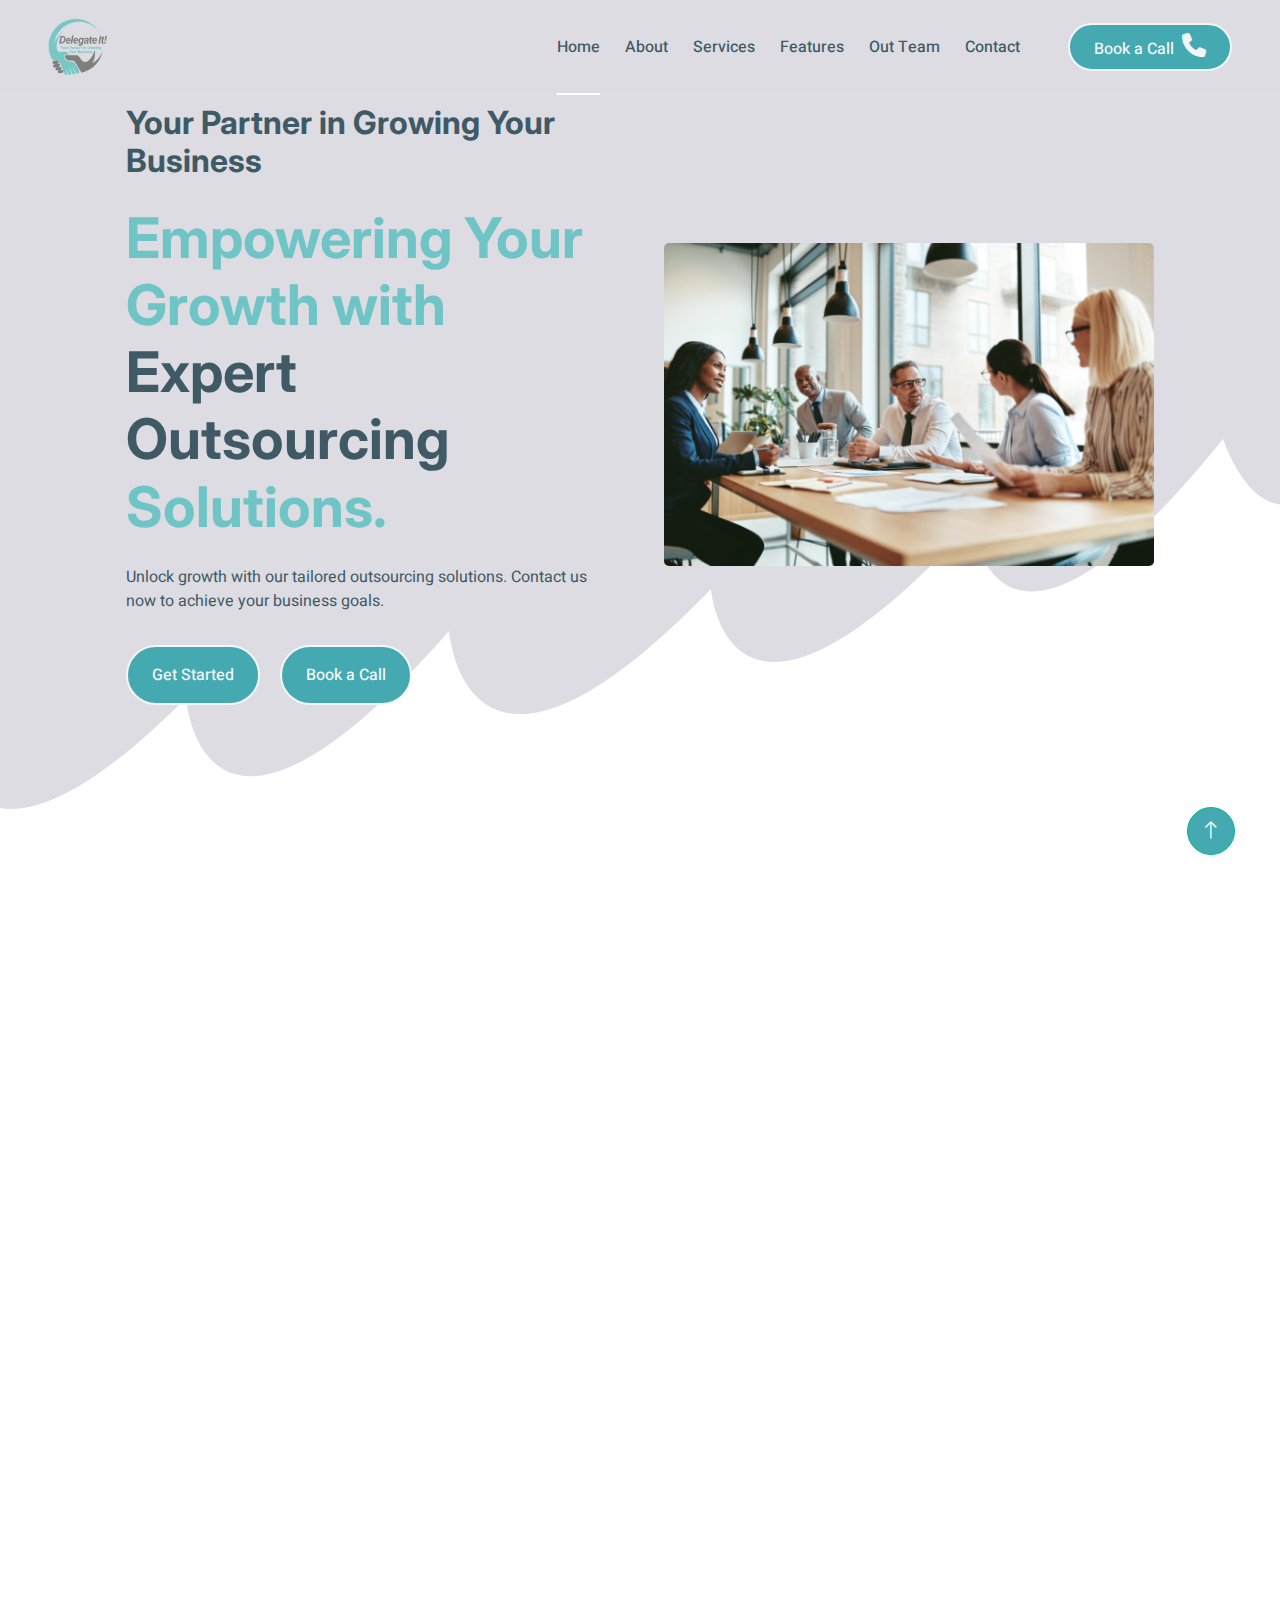
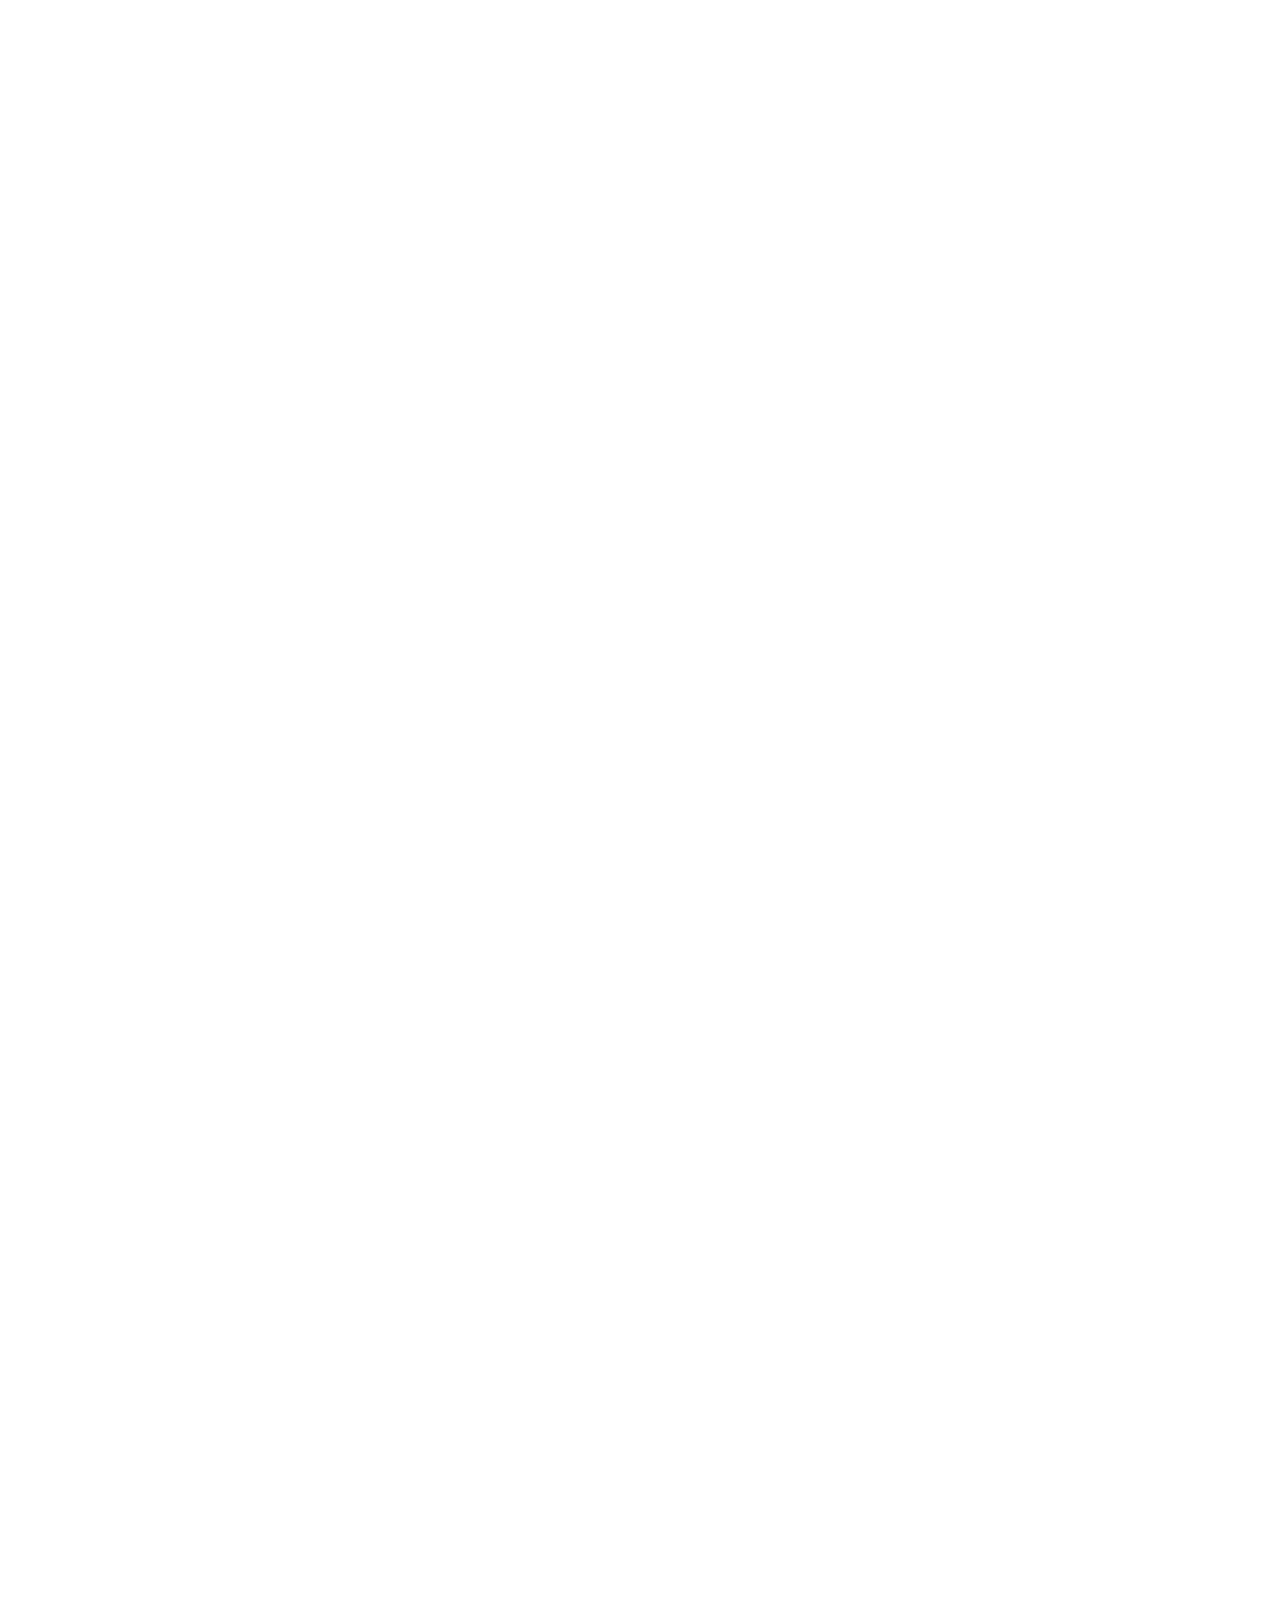
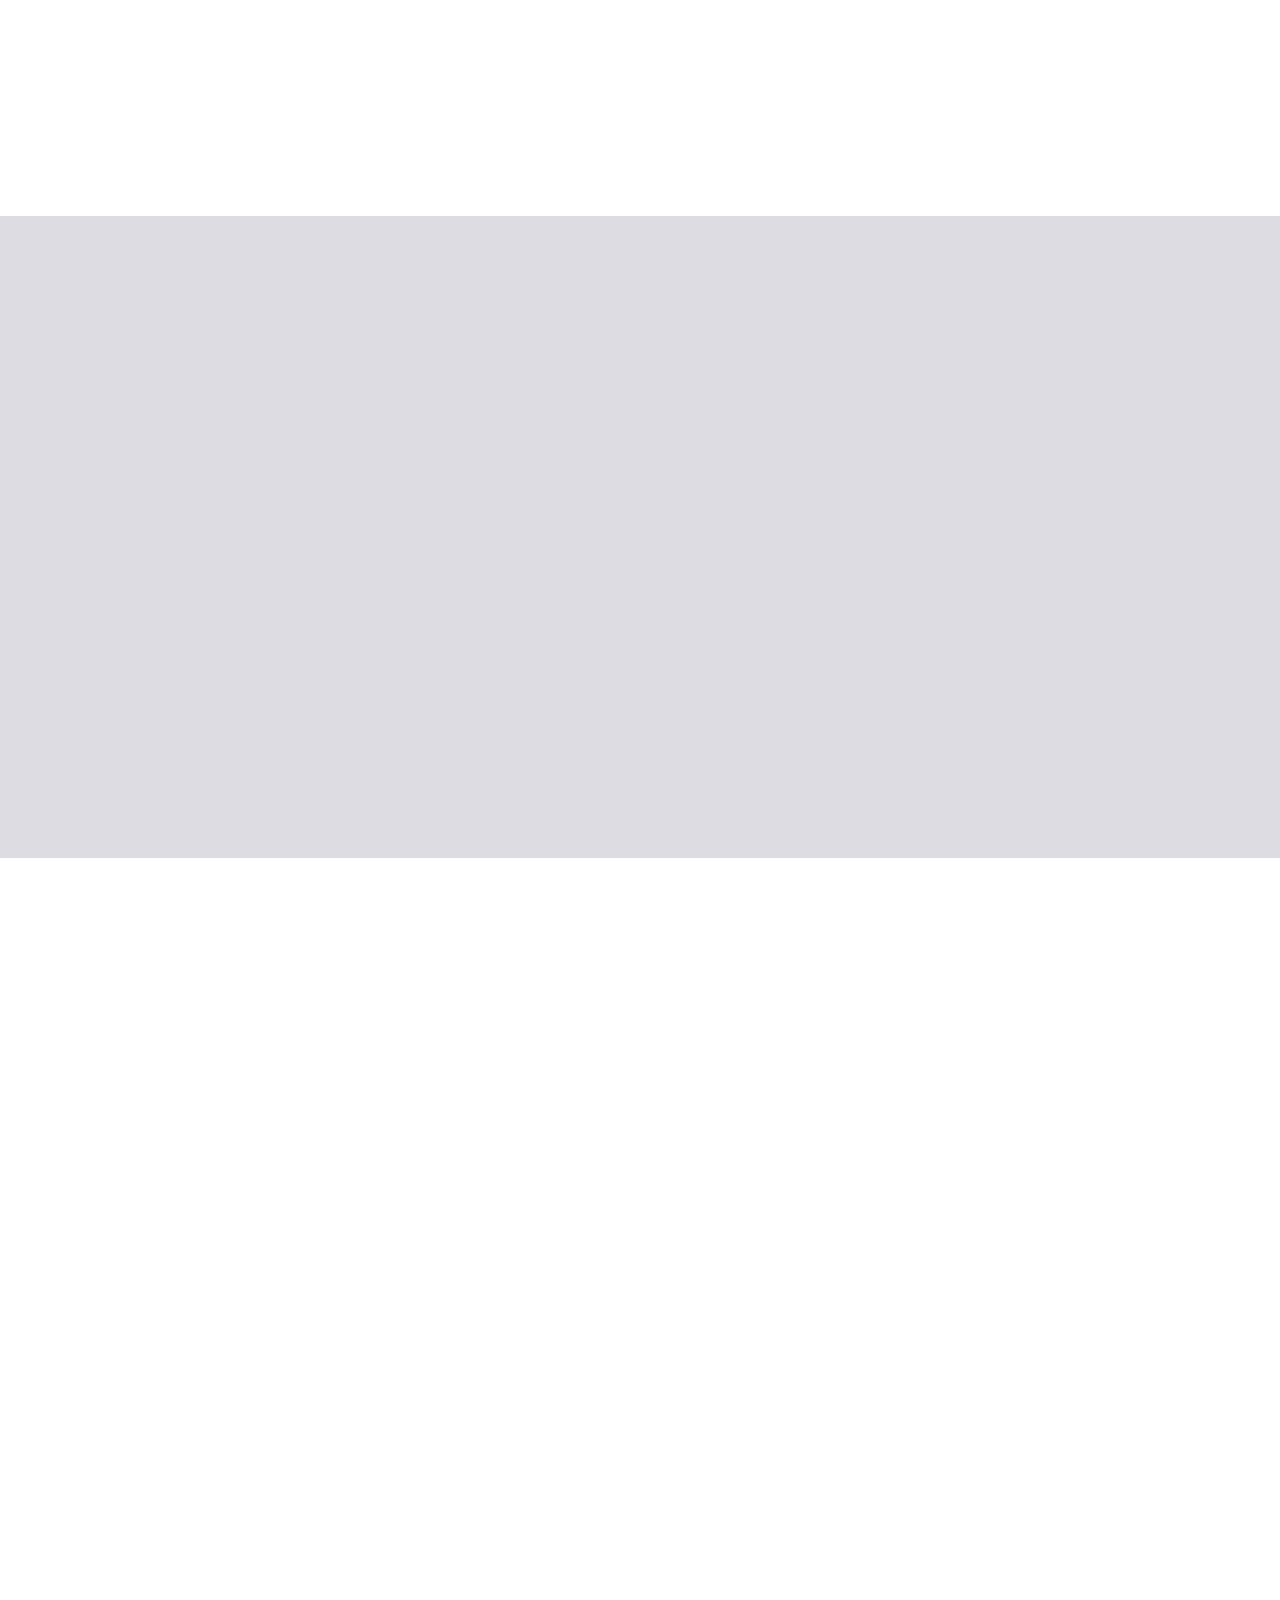
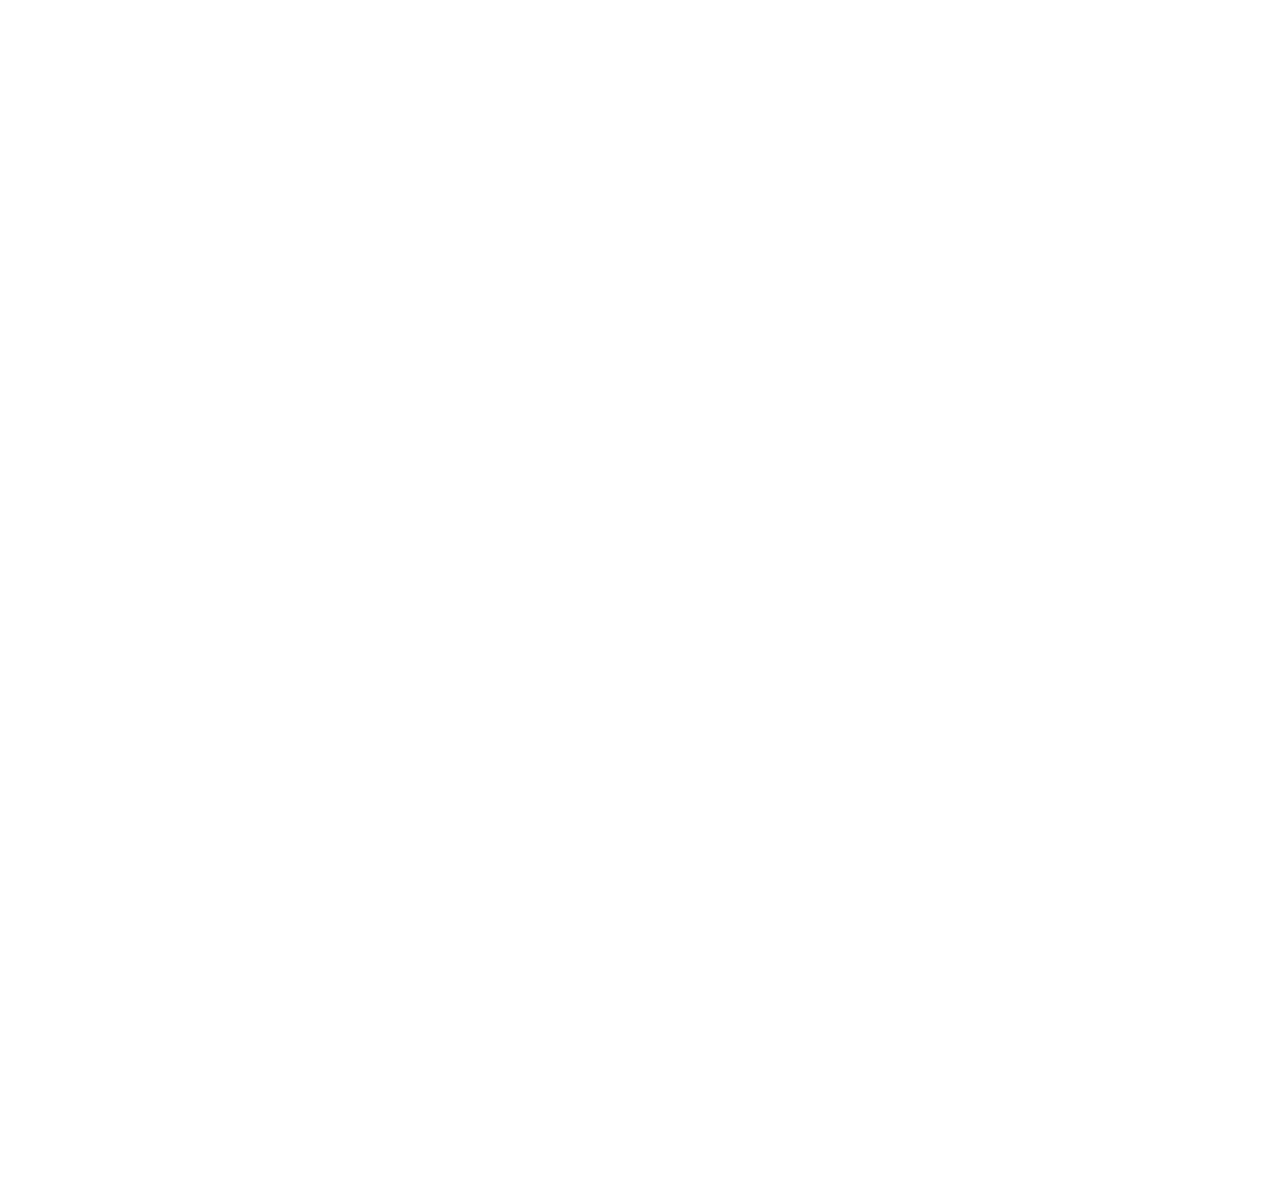
==== index.html @ edafabd0 "payroll" ====
<!DOCTYPE html>
<html lang="en">

<head>
    <meta charset="utf-8">
    <title>You Can Delegate | Consulting Services</title>
    <meta content="width=device-width, initial-scale=1.0" name="viewport">
    <meta content="" name="keywords">
    <meta content="" name="description">

    <!-- Favicon -->
    <link href="img/favicon.ico" rel="icon">

    <!-- Google Web Fonts -->
    <link rel="preconnect" href="https://fonts.googleapis.com">
    <link rel="preconnect" href="https://fonts.gstatic.com" crossorigin>
    <link href="https://fonts.googleapis.com/css2?family=Heebo:wght@400;500;600&family=Inter:wght@700;800&display=swap" rel="stylesheet"> 

    <!-- Icon Font Stylesheet 
    <link href="https://cdnjs.cloudflare.com/ajax/libs/font-awesome/5.10.0/css/all.min.css" rel="stylesheet">-->
    <link href="https://cdnjs.cloudflare.com/ajax/libs/font-awesome/6.5.2/css/all.min.css" rel="stylesheet">
    <link href="https://cdn.jsdelivr.net/npm/bootstrap-icons@1.4.1/font/bootstrap-icons.css" rel="stylesheet">

    <!-- Libraries Stylesheet -->
    <link href="lib/animate/animate.min.css" rel="stylesheet">
    <link href="lib/owlcarousel/assets/owl.carousel.min.css" rel="stylesheet">

    <!-- Customized Bootstrap Stylesheet -->
    <link href="css/bootstrap.min.css" rel="stylesheet">

    <!-- Template Stylesheet -->
    <link href="css/style.css" rel="stylesheet">
</head>

<body>
    <div class="container-xxl bg-white p-0">
        <!-- Spinner Start -->
        <div id="spinner" class="show bg-white position-fixed translate-middle w-100 vh-100 top-50 start-50 d-flex align-items-center justify-content-center">
            <div class="spinner-border text-primary" style="width: 3rem; height: 3rem;" role="status">
                <span class="sr-only">Loading...</span>
            </div>
        </div>
        <!-- Spinner End -->


        <!-- Navbar & Hero Start -->
        <div class="container-xxl position-relative p-0">
            <nav class="navbar navbar-expand-lg navbar-light px-4 px-lg-5 py-3 py-lg-0 ">
                <a href="index.html" class="navbar-brand p-0">
                    
                    <img src="img/small_header_logo.png" alt="Logo">
                </a>
                <button class="navbar-toggler" type="button" data-bs-toggle="collapse" data-bs-target="#navbarCollapse">
                    <span class="fa fa-bars"></span>
                </button>
                <div class="collapse navbar-collapse" id="navbarCollapse">
                    <div class="navbar-nav ms-auto py-0 ">
                        <a href="index.html" class="nav-item nav-link active "><span class="hc-dark">Home</span></a>
                        <a href="#about-section" class="nav-item nav-link"><span class="hc-dark">About</span></a>
                        <a href="#services-section" class="nav-item nav-link"><span class="hc-dark">Services</span></a>
                        <a href="#features-section" class="nav-item nav-link"><span class="hc-dark">Features</span></a>
                        <a href="#team-section" class="nav-item nav-link"><span class="hc-dark">Out Team</span></a>
                        <!--<div class="nav-item dropdown">
                            <a href="#" class="nav-link dropdown-toggle" data-bs-toggle="dropdown">Pages</a>
                            <div class="dropdown-menu m-0">
                                <a href="feature.html" class="dropdown-item">Features</a>
                                <a href="quote.html" class="dropdown-item">Free Quote</a>
                                <a href="team.html" class="dropdown-item">Our Team</a>
                                <a href="testimonial.html" class="dropdown-item">Testimonial</a>
                                <a href="404.html" class="dropdown-item">404 Page</a>
                            </div>
                        </div> -->
                        <a href="contact.html" class="nav-item nav-link"><span class="hc-dark">Contact</span></a>
                    </div>
                    <a href="book_a_call.html" class="btn btn-outline-light border-2 rounded-pill bg-teal text-light py-2 px-4 ms-lg-5">Book a Call<i class="fa fa-phone text-light fs-4 ms-2"></i></a>
                </div>
            </nav>

            <div class="container-xxl hero-header btn-bg-gray p-5">
                <div class="container p-1 p-hero">
                    <div class="row g-5 align-items-center text-center">
                        <div class="col-lg-6 text-lg-start ">
                            <h1 class="h-l hc-dark mb-4 animated zoomIn ">Your Partner in Growing Your Business</h1>
                            <h3 class="h-xxl btn-c-gray pb-3 bg-c-teal3 animated zoomIn">Empowering Your Growth with <span class="hc-dark">Expert Outsourcing</span> Solutions.</h3>
                            <div class="">
                                <p class="hc-dark  animated zoomIn pb-3">Unlock growth with our tailored outsourcing solutions. Contact us now to achieve your business goals.</p>
                            </div>
                            <a href="contact.html" class="btn btn-outline-light bg-teal rounded-pill border-2 py-3 px-4 btn-hero animated slideInRight">Get Started</a>
                            <a href="book_a_call.html" class="btn btn-outline-light bg-teal rounded-pill border-2 py-3 px-4 btn-hero animated slideInRight">Book a Call</a>
                        </div>
                        <div class="col-lg-6 text-center text-lg-start">
                            <img class=" img-fluid animated zoomIn rounded" src="img/hero-image.png" alt="">
                        </div>
                    </div>
                </div>
            </div>
        </div>
        <!-- Navbar & Hero End -->


        <!-- About Start -->
        <div class="container-xxl py-6" id="about-section">
            <div class="container">
                <div class="row g-5 align-items-center">
                    <div class="col-lg-6 wow zoomIn" data-wow-delay="0.1s">
                        <img class="img-fluid rounded" src="img/about_us_lg.png">
                    </div>
                    <div class="col-lg-6 wow fadeInUp" data-wow-delay="0.1s">
                        <div class="d-inline-block border rounded-pill bg-teal text-white px-4 mb-3">About Us</div>
                        <h2 class="mb-4">Who We Are</h2>
                        <p class="mb-4">We are a dedicated outsourcing service provider committed to helping businesses overcome operational challenges and scale efficiently. Our expertise spans across various industries and functions, ensuring that we can meet your specific needs with precision and professionalism.</p>
                        <div class="row g-3 mb-4">
                            <div class="col-12 d-flex">
                                <div class="flex-shrink-0 btn-lg-square rounded-circle bg-teal">
                                    <i class="fa fa-user-tie text-white"></i>
                                </div>
                                <div class="ms-4">
                                    <h6>Our Mission</h6>
                                    <span>To provide exceptional outsourcing solutions that drive business growth and operational efficiency.</span>
                                </div>
                            </div>
                            <div class="col-12 d-flex">
                                <div class="flex-shrink-0 btn-lg-square rounded-circle bg-teal">
                                    <i class="fa fa-chart-line text-white"></i>
                                </div>
                                <div class="ms-4">
                                    <h6>Our Vision</h6>
                                    <span>To be the leading outsourcing partner for businesses worldwide, known for our quality, reliability, and innovative solutions.</span>
                                </div>
                            </div>
                        </div>
                        <a class="btn bg-teal text-light  py-3 px-5 mt-2" href="about.html">Read More</a>
                    </div>
                </div>
            </div>
        </div>
        <!-- About End -->


        <!-- Newsletter Start -->
        <div class="container-xxl bg-teal my-6 wow fadeInUp" data-wow-delay="0.1s">
            <div class="container px-lg-5">
                <div class="row align-items-center" style="height: 250px;">
                    <div class="col-12 col-md-6">
                        <h3 class="text-white">Ready to get started</h3>
                        <small class="text-white">Schedule you initial Business Consultation</small>
                        <div class="position-relative w-100 mt-3">
                            <a href="book_a_call.html" class="btn btn-light border-2 rounded-pill text-primary py-2 px-4 ">Book a Call<i class="fa fa-phone text-primary fs-4 ms-2"></i></a>
                        </div>
                    </div>
                    <div class="col-md-6 text-center mb-n5 d-none d-md-block">
                        <img class="img-fluid mt-5 rounded" style="max-height: 250px;" src="img/newsletter.png">
                    </div>
                </div>
            </div>
        </div>
        <!-- Newsletter End -->


        <!-- Service Start -->

        <div class="container-xxl py-6 " id="services-section">
            <div class="container">
                <div class="mx-auto text-center wow fadeInUp" data-wow-delay="0.1s" style="max-width: 600px;">
                    <div class="d-inline-block border rounded-pill bg-teal text-white px-4 mb-3">Our Services</div>
                    <h2 class="mb-5">We Provide Tailored Outsourcing Solutions</h2>
                </div>
                <div class="row g-4 justify-content-center">
                    <div class="col-lg-4 col-md-6 wow fadeInUp" data-wow-delay="0.6s">
                        <div class="service-item rounded h-100 bg-white">
                            <div class="d-flex justify-content-between">
                                <div class="service-icon">
                                    <i class="fa fa-headset fa-2x"></i>
                                </div>
                                <a class="service-btn" href="">
                                    <i class="fa fa-link fa-2x"></i>
                                </a>
                            </div>
                            <div class="p-5">
                                <h5 class="mb-3">Customer Service (voice,email, or chat)</h5>
                                <ul>
                                    <li><span>Appointment setting</span></li>
                                    <li><span>In-bound calls</span></li>
                                    <li><span>Travel Reservations</span></li>
                                </ul>
                            </div>
                        </div>
                    </div>
                    <div class="col-lg-4 col-md-6 wow fadeInUp" data-wow-delay="0.1s">
                        <div class="service-item rounded h-100 bg-white">
                            <div class="d-flex justify-content-between">
                                <div class="service-icon">
                                    <i class="fa fa-house-laptop fa-2x"></i>
                                </div>
                                <a class="service-btn" href="">
                                    <i class="fa fa-link fa-2x"></i>
                                </a>
                            </div>
                            <div class="p-5">
                                <h5 class="mb-3">Back-office (Non-Technical)</h5>
                                <ul>
                                    <li><span>Data entry</span></li>
                                    <li><span>Product listing</span></li>
                                </ul>
                            </div>
                        </div>
                    </div>
                    <div class="col-lg-4 col-md-6 wow fadeInUp" data-wow-delay="0.1s">
                        <div class="service-item rounded h-100 bg-white">
                            <div class="d-flex justify-content-between">
                                <div class="service-icon">
                                    <i class="fa fa-house-laptop fa-2x"></i>
                                </div>
                                <a class="service-btn" href="">
                                    <i class="fa fa-link fa-2x"></i>
                                </a>
                            </div>
                            <div class="p-5">
                                <h5 class="mb-3">Back-office (Accounting)</h5>
                                <ul>
                                    <li><span>Procure to Pay</span></li>
                                    <li><span>Record to Report</span></li>
                                    <li><span>Bookkeeping</span></li>
                                    <li><span>Payroll</span></li>
                                </ul>
                            </div>
                        </div>
                    </div>
                    <div class="col-lg-4 col-md-6 wow fadeInUp" data-wow-delay="0.3s">
                        <div class="service-item rounded h-100 bg-white">
                            <div class="d-flex justify-content-between">
                                <div class="service-icon">
                                    <i class="fa fa-house-laptop fa-2x"></i>
                                </div>
                                <a class="service-btn" href="">
                                    <i class="fa fa-link fa-2x"></i>
                                </a>
                            </div>
                            <div class="p-5">
                                <h5 class="mb-3">Back-office (Creatives)</h5>
                                <ul>
                                    <li><span>Animation</span></li>
                                    <li><span>Graphics</span></li>
                                    <li><span>3D</span></li>
                                </ul>
                            </div>
                        </div>
                    </div>
                    <div class="col-lg-4 col-md-6 wow fadeInUp" data-wow-delay="0.3s">
                        <div class="service-item rounded h-100 bg-white">
                            <div class="d-flex justify-content-between">
                                <div class="service-icon">
                                    <i class="fa fa-house-laptop fa-2x"></i>
                                </div>
                                <a class="service-btn" href="">
                                    <i class="fa fa-link fa-2x"></i>
                                </a>
                            </div>
                            <div class="p-5">
                                <h5 class="mb-3">Back-office (Human Resource)</h5>
                                <ul>
                                    <li><span>Compensation and Benefits</span></li>
                                    <li><span>Screening and Recruitment</span></li>
                                    <li><span>Training & Onboarding</span></li>
                                </ul>
                            </div>
                        </div>
                    </div>
                    <div class="col-lg-4 col-md-6 wow fadeInUp" data-wow-delay="0.3s">
                        <div class="service-item rounded h-100 bg-white">
                            <div class="d-flex justify-content-between">
                                <div class="service-icon">
                                    <i class="fa fa-house-laptop fa-2x"></i>
                                </div>
                                <a class="service-btn" href="">
                                    <i class="fa fa-link fa-2x"></i>
                                </a>
                            </div>
                            <div class="p-5">
                                <h5 class="mb-3">Back-office (Marketing)</h5>
                                <ul>
                                    <li><span>Social Media Marketing</span></li>
                                    <li><span>Email Marketing</span></li>
                                    <li><span>SEO</span></li>
                                    <li><span>eCommerce</span></li>
                                    <li><span>Lead Generation</span></li>
                                </ul>
                            </div>
                        </div>
                    </div>
                    <div class="col-lg-4 col-md-6 wow fadeInUp" data-wow-delay="0.3s">
                        <div class="service-item rounded h-100 bg-white">
                            <div class="d-flex justify-content-between">
                                <div class="service-icon">
                                    <i class="fa fa-house-laptop fa-2x"></i>
                                </div>
                                <a class="service-btn" href="">
                                    <i class="fa fa-link fa-2x"></i>
                                </a>
                            </div>
                            <div class="p-5">
                                <h5 class="mb-3">Back-office (Medical)</h5>
                                <ul>
                                    <li><span>Appointment Scheduling & Reminder</span></li>
                                    <li><span>Insurance Verification</span></li>
                                    <li><span>Authorization</span></li>
                                    <li><span>Billing and Coding</span></li>
                                </ul>
                            </div>
                        </div>
                    </div>
                    <div class="col-lg-4 col-md-6 wow fadeInUp" data-wow-delay="0.3s">
                        <div class="service-item rounded h-100 bg-white">
                            <div class="d-flex justify-content-between">
                                <div class="service-icon">
                                    <i class="fa fa-gear fa-2x"></i>
                                </div>
                                <a class="service-btn" href="">
                                    <i class="fa fa-link fa-2x"></i>
                                </a>
                            </div>
                            <div class="p-5">
                                <h5 class="mb-3">Back-office (Architectural & Engineering)</h5>
                                <ul>
                                    <li><span>Drafting</span></li>
                                    <li><span>Construction Estimation</span></li>
                                    <li><span>3D Rendering</span></li>
                                </ul>
                            </div>
                        </div>
                    </div>
                    <div class="col-lg-4 col-md-6 wow fadeInUp" data-wow-delay="0.3s">
                        <div class="service-item rounded h-100 bg-white">
                            <div class="d-flex justify-content-between">
                                <div class="service-icon">
                                    <i class="fa fa-gear fa-2x"></i>
                                </div>
                                <a class="service-btn" href="">
                                    <i class="fa fa-link fa-2x"></i>
                                </a>
                            </div>
                            <div class="p-5">
                                <h5 class="mb-3">Back-office (IT)</h5>
                                <ul>
                                    <li><span>Programming</span></li>
                                    <li><span>Web Development</span></li>
                                    <li><span>Software Development</span></li>
                                    <li><span>Networking</span></li>
                                    <li><span>Technical Support</span></li>
                                </ul>
                            </div>
                        </div>
                    </div>
                </div>
            </div>
        </div>
        <!-- Service End -->


        <!-- Features Start 
        <div class="container-xxl py-6 " id="">
            <div class="container">
                <div class="row g-5 justify-content-center">
                    <div class="col-lg-12 wow fadeInUp text-center" data-wow-delay="0.1s">
                        <div class="d-inline-block border rounded-pill text-primary px-4 mb-3">Use Cases</div>
                        <h2 class="mb-4">Industries and Funtions</h2>
                        <p>Some sample Industries and funstions</p>
                    </div>
                    <div class="col-lg-10">
                        <div class="row g-5">
                            <div class="col-sm-6 wow fadeIn service-item p-5" data-wow-delay="0.1s">
                                <div class="d-flex align-items-center mb-3">
                                    <div class="flex-shrink-0 btn-square bg-teal rounded-circle me-3">
                                        <i class="fa fa-store text-white"></i>
                                    </div>
                                    <h6 class="mb-0">eCommerce</h6>
                                </div>
                                
                                <div class="d-flex align-items-center mb-3">
                                    <div class="flex-shrink-0 btn-square bg-teal rounded-circle me-3">
                                        <i class="fa fa-user-tie text-white"></i>
                                    </div>
                                    <h6 class="mb-0">Professional services (Insurance agents, coaches, lawyers)</h6>
                                </div>

                                <div class="d-flex align-items-center mb-3">
                                    <div class="flex-shrink-0 btn-square bg-teal rounded-circle me-3">
                                        <i class="fa fa-dollar text-white"></i>
                                    </div>
                                    <h6 class="mb-0">Insurance</h6>
                                </div>

                                <div class="d-flex align-items-center mb-3">
                                    <div class="flex-shrink-0 btn-square bg-teal rounded-circle me-3">
                                        <i class="fa fa-money-check-dollar text-white"></i>
                                    </div>
                                    <h6 class="mb-0">Medical Billing</h6>
                                </div>

                                <div class="d-flex align-items-center mb-3">
                                    <div class="flex-shrink-0 btn-square bg-teal rounded-circle me-3">
                                        <i class="fa fa-map-marker-alt text-white"></i>
                                    </div>
                                    <h6 class="mb-0">Travel</h6>
                                </div>

                                <div class="d-flex align-items-center mb-3">
                                    <div class="flex-shrink-0 btn-square bg-teal rounded-circle me-3">
                                        <i class="fa fa-hammer text-white"></i>
                                    </div>
                                    <h6 class="mb-0">Architectural Services</h6>
                                </div>

                                <div class="d-flex align-items-center mb-3">
                                    <div class="flex-shrink-0 btn-square bg-teal rounded-circle me-3">
                                        <i class="fa fa-users text-white"></i>
                                    </div>
                                    <h6 class="mb-0">Recruitment/HR/Staffing</h6>
                                </div>
                            </div>
                            <div class="col-sm-6 wow fadeIn" data-wow-delay="0.1s">
                                <div class="d-flex align-items-center p-5 service-item">
                                    <ul class="">
                                        <li class="pb-1"><span>Accounting/Finance (OTC, R2R, etc.)</span></li>
                                        <li class="pb-1"><span>HR (Sourcing, Candidate engagement, onboarding, benefits administrations, etc.)</span></li>
                                        <li class="p-1"><span>Product Listing/ Encoding</span></li>
                                        <li class="p-1"><span>Customer Service - Chat, Email, and Calls</span></li>
                                        <li class="p-1"><span>Appointment Setting</span></li>
                                        <li class="p-1"><span>Reservation Services</span></li>
                                        <li class="p-1"><span>Insurance policy management, renewal monitoring</span></li>
                                        <li class="p-1"><span>Technician appointment coordination</span></li>
                                        <li class="p-1"><span>Draftsman and animators</span></li>
                                        <li class="p-1"><span>Graphic Design</span></li>
                                        <li class="p-1"><span>Order Taking & manangement</span></li>
                                        <li class=""><span>General Administrative work</span></li>
                                    </ul>
                                </div>
                            </div>
                        </div>
                    </div>
                </div>
            </div>
        </div>-->
        <div class="container-xxl py-6 btn-bg-gray" id="features-section">
            <div class="container">
                <div class="row g-5">
                    <div class="col-lg-5 wow fadeInUp" data-wow-delay="0.1s">
                        <div class="d-inline-block border rounded-pill bg-teal text-white px-4 mb-3">Features</div>
                        <h2 class="mb-4">Why People Choose Us?</h2>
                        <p>Partner with us and experience the advantages of professional, efficient, and cost-effective outsourcing solutions</p>
                        <p</p>
                        <a class="btn btn-primary bg-teal rounded-pill py-3 px-5 mt-2" href="feature.html">Read More</a>
                    </div>
                    <div class="col-lg-7">
                        <div class="row g-5">
                            <div class="col-sm-6 wow fadeIn" data-wow-delay="0.1s">
                                <div class="d-flex align-items-center mb-3">
                                    <div class="flex-shrink-0 btn-square bg-teal rounded-circle me-3">
                                        <i class="fa fa-award text-white"></i>
                                    </div>
                                    <h6 class="mb-0">Expert Talent Sourcing</h6>
                                </div>
                                <span>We connect you with the right talent to meet your specific requirements.</span>
                            </div>
                            <div class="col-sm-6 wow fadeIn" data-wow-delay="0.2s">
                                <div class="d-flex align-items-center mb-3">
                                    <div class="flex-shrink-0 btn-square bg-teal rounded-circle me-3">
                                        <i class="fa fa-percent text-white"></i>
                                    </div>
                                    <h6 class="mb-0">Cost-Effective Solutions</h6>
                                </div>
                                <span>Our services help you reduce operational costs without compromising on quality.</span>
                            </div>
                            <div class="col-sm-6 wow fadeIn" data-wow-delay="0.3s">
                                <div class="d-flex align-items-center mb-3">
                                    <div class="flex-shrink-0 btn-square bg-teal rounded-circle me-3">
                                        <i class="fa fa-map-marker-alt text-white"></i>
                                    </div>
                                    <h6 class="mb-0">Flexible Workspaces</h6>
                                </div>
                                <span>Benefit from our abundant and adaptable workspaces in the Philippines.</span>
                            </div>
                            <div class="col-sm-6 wow fadeIn" data-wow-delay="0.4s">
                                <div class="d-flex align-items-center mb-3">
                                    <div class="flex-shrink-0 btn-square bg-teal rounded-circle me-3">
                                        <i class="fa fa-cubes text-white"></i>
                                    </div>
                                    <h6 class="mb-0">Comprehensive Support</h6>
                                </div>
                                <span>From training to payroll management, we handle it all to ensure seamless operations.</span>
                            </div>
                            <div class="col-sm-6 wow fadeIn" data-wow-delay="0.5s">
                                <div class="d-flex align-items-center mb-3">
                                    <div class="flex-shrink-0 btn-square bg-teal rounded-circle me-3">
                                        <i class="fa fa-chart-line text-white"></i>
                                    </div>
                                    <h6 class="mb-0">Proven Track Record</h6>
                                </div>
                                <span>With a robust outsourcing industry in the Philippines, we leverage our local expertise to deliver outstanding results.</span>
                            </div>
                            <div class="col-sm-6 wow fadeIn" data-wow-delay="0.6s">
                                <div class="d-flex align-items-center mb-3">
                                    <div class="flex-shrink-0 btn-square bg-teal rounded-circle me-3">
                                        <i class="fa fa-headset text-white"></i>
                                    </div>
                                    <h6 class="mb-0">24/7 Customer Support</h6>
                                </div>
                                <span>Never miss a detail on any of your project(s)</span>
                            </div>
                        </div>
                    </div>
                </div>
            </div>
        </div>
        <!-- Features End -->


        <!-- Client Start
        <div class="container-xxl bg-teal my-6 py-5 wow fadeInUp" data-wow-delay="0.1s">
            <div class="container">
                <div class="owl-carousel client-carousel">
                    <a href="#"><img class="img-fluid rounded-circle" src="img/client/Automatiq Inc.jfif" alt=""></a>
                    <a href="#"><img class="img-fluid rounded-circle" src="img/client/QuickRoiSolutions.png" alt=""></a>
                </div>
            </div>
        </div>
        Client End -->


        <!-- Testimonial Start
        <div class="container-xxl py-6">
            <div class="container">
                <div class="mx-auto text-center wow fadeInUp" data-wow-delay="0.1s" style="max-width: 600px;">
                    <div class="d-inline-block border rounded-pill bg-teal text-white px-4 mb-3">Testimonial</div>
                    <h2 class="mb-5">Testimonials</h2>
                </div>
                <div class="owl-carousel testimonial-carousel wow fadeInUp" data-wow-delay="0.1s">
                    <div class="testimonial-item rounded p-4">
                        <i class="fa fa-quote-left fa-2x btn-c-gray mb-3"></i>
                        <p>Marjorie is an assertive and result-oriented individual who commits herself to whatever she does. She is a talented communicator and trainer. She has the ability to induce energy and sincere concern for her participants. She can can connect people and resources through her wide network.</p>
                        <div class="d-flex align-items-center">
                            <img class="img-fluid flex-shrink-0 rounded-circle" src="img/team/Phillip Tan.jpg">
                            <div class="ps-3">
                                <h6 class="mb-1">Phillip Tan</h6>
                                <small>CEO | Founder @ YouCanDelegate</small>
                            </div>
                        </div>
                    </div>
                </div>
            </div>
        </div> -->
        <!--Testimonial End -->


        <!-- Team Start -->
        <div class="container-xxl py-6" id="team-section">
            <div class="container">
                <div class="mx-auto text-center wow fadeInUp" data-wow-delay="0.1s" style="max-width: 600px;">
                    <div class="d-inline-block border rounded-pill bg-teal text-white px-4 mb-3">Our Team</div>
                    <h2 class="mb-5">Meet Our Team Members</h2>
                </div>
                <div class="row g-4 justify-content-center">
                    <div class="col-lg-4 col-md-6 wow fadeInUp" data-wow-delay="0.1s">
                        <div class="team-item ">
                            <h5>Marjorie May U. Teh</h5>
                            <p class="mb-4">Managing Director | Co-Founder</p>
                            <img class="img-fluid rounded-circle w-100 mb-4" src="img/team/Marjorie May U. Teh.jpg" alt="">
                            <div class="d-flex justify-content-center">
                                <a class="btn btn-square text-primary bg-white m-1" href="https://web.facebook.com/marjorie.teh"><i class="fab fa-facebook-f"></i></a>
                                <a class="btn btn-square text-primary bg-white m-1" href="https://www.linkedin.com/in/marjorieteh/"><i class="fab fa-linkedin-in"></i></a>
                            </div>
                        </div>
                    </div>
                    <div class="col-lg-4 col-md-6 wow fadeInUp" data-wow-delay="0.1s">
                        <div class="team-item">
                            <h5>Phillip Tan</h5>
                            <p class="mb-4">CEO | Founder</p>
                            <img class="img-fluid rounded-circle w-100 mb-4" src="img/team/Phillip Tan.jpg" alt="">
                            <div class="d-flex justify-content-center">
                                <a class="btn btn-square text-primary bg-white m-1" href=""><i class="fab fa-facebook-f"></i></a>
                                <a class="btn btn-square text-primary bg-white m-1" href="https://www.linkedin.com/in/phillip10/"><i class="fab fa-linkedin-in"></i></a>
                            </div>
                        </div>
                    </div>
                    <div class="col-lg-4 col-md-6 wow fadeInUp" data-wow-delay="0.3s">
                        <div class="team-item">
                            <h5>Marvin Intos</h5>
                            <p class="mb-4">Business Development Manager</p>
                            <img class="img-fluid rounded-circle w-100 mb-4" src="img/team/Marvin Intos.png" alt="">
                            <div class="d-flex justify-content-center">
                                <a class="btn btn-square text-primary bg-white m-1" href=""><i class="fab fa-facebook-f"></i></a>
                                <a class="btn btn-square text-primary bg-white m-1" href="https://www.linkedin.com/in/marvinintos/"><i class="fab fa-linkedin-in"></i></a>
                            </div>
                        </div>
                    </div>
                    <div class="col-lg-3 col-md-6 wow fadeInUp" data-wow-delay="0.7s">
                        <div class="team-item">
                            <h5>Chris Manongdo</h5>
                            <p class="mb-4">Financial Analyst</p>
                            <img class="img-fluid rounded-circle w-100 mb-4" src="img/team/Chris Manongdo.jpg" alt="">
                            <div class="d-flex justify-content-center">
                                <a class="btn btn-square text-primary bg-white m-1" href=""><i class="fab fa-facebook-f"></i></a>
                                <a class="btn btn-square text-primary bg-white m-1" href="https://www.linkedin.com/in/chrismanongdo/"><i class="fab fa-linkedin-in"></i></a>
                            </div>
                        </div>
                    </div>
                    <div class="col-lg-3 col-md-6 wow fadeInUp" data-wow-delay="0.7s">
                        <div class="team-item">
                            <h5>Mahonri Mardy Lulab</h5>
                            <p class="mb-4">Graphic Designer</p>
                            <img class="img-fluid rounded-circle w-100 mb-4" src="img/team/Mahonri Mardy Lulab.jpg" alt="">
                            <div class="d-flex justify-content-center">
                                <a class="btn btn-square text-primary bg-white m-1" href="https://web.facebook.com/mahonri.lulab.9"><i class="fab fa-facebook-f"></i></a>
                                <a class="btn btn-square text-primary bg-white m-1" href="https://www.linkedin.com/in/mahonri-mardy-lulab-6846656b/"><i class="fab fa-linkedin-in"></i></a>
                            </div>
                        </div>
                    </div>
                    <div class="col-lg-3 col-md-6 wow fadeInUp" data-wow-delay="0.7s">
                        <div class="team-item">
                            <h5>Rosell Acaylar</h5>
                            <p class="mb-4">Computer Programmer</p>
                            <img class="img-fluid rounded-circle w-100 mb-4" src="img/team/Rosell Acaylar.jpg" alt="">
                            <div class="d-flex justify-content-center">
                                <a class="btn btn-square text-primary bg-white m-1" href="https://web.facebook.com/roscray"><i class="fab fa-facebook-f"></i></a>
                                <a class="btn btn-square text-primary bg-white m-1" href="https://www.linkedin.com/in/rosell-a-7288a775/"><i class="fab fa-linkedin-in"></i></a>
                            </div>
                        </div>
                    </div>
                    <div class="col-lg-3 col-md-6 wow fadeInUp" data-wow-delay="0.7s">
                        <div class="team-item">
                            <h5>Mondred Munsod</h5>
                            <p class="mb-4">Full-stack Web Developer</p>
                            <img class="img-fluid rounded-circle w-100 mb-4" src="img/team/Mondred Munsod.jpg" alt="">
                            <div class="d-flex justify-content-center">
                                <a class="btn btn-square text-primary bg-white m-1" href="https://web.facebook.com/red.lds/"><i class="fab fa-facebook-f"></i></a>
                                <a class="btn btn-square text-primary bg-white m-1" href="https://www.linkedin.com/in/mondred-munsod/"><i class="fab fa-linkedin-in"></i></a>
                            </div>
                        </div>
                    </div>
                </div>
            </div>
        </div>
        <!-- Team End -->
        

        <!-- Footer Start -->
        <div class="container-fluid btn-bg-gray hc-dark footer pt-5 wow fadeIn" data-wow-delay="0.1s" style="margin-top: 6rem;">
            <div class="container py-5">
                <div class="row g-5">
                    <div class="col-md-6 col-lg-3">
                        <h5 class="text-white mb-4"><span class="hc-dark">Get In Touch</span></h5>
                        <div class="col-lg-6 wow zoomIn mb-3" data-wow-delay="0.1s">
                            <img class="img-fluid rounded" src="img/small_header_logo.png">
                        </div>
                        
                        <p><i class="fa fa-map-marker-alt me-3"></i>Central Park Davao City, Philippines</p>
                        <p><i class="fa fa-envelope me-3"></i>marjorie@youcandelegate.com</p>
                        <div class="d-flex pt-2">
                            <a class="btn btn-outline-light bg-teal btn-social" href=""><i class="fab fa-twitter"></i></a>
                            <a class="btn btn-outline-light bg-teal btn-social" href=""><i class="fab fa-facebook-f"></i></a>
                            <a class="btn btn-outline-light bg-teal btn-social" href=""><i class="fab fa-youtube"></i></a>
                            <a class="btn btn-outline-light bg-teal btn-social" href=""><i class="fab fa-instagram"></i></a>
                            <a class="btn btn-outline-light bg-teal btn-social" href=""><i class="fab fa-linkedin-in"></i></a>
                        </div>
                    </div>
                    <div class="col-md-6 col-lg-3">
                        <h5 class="hc-dark mb-4">Quick Link</h5>
                        <a class="btn btn-link hc-dark" href="about.html"><span class="hc-dark">About Us</span></a>
                        <a class="btn btn-link" href="contact.html"><span class="hc-dark">Contact Us</span></a>
                        <a class="btn btn-link" href="feature.html"><span class="hc-dark">Features</span></a>
                        <a class="btn btn-link" href="book_a_call.html"><span class="hc-dark">Book a Call</span></a>
                    </div>
                    <div class="col-md-6 col-lg-3">
                        <h5 class="text-white mb-4 hc-dark"><span class="hc-dark">Popular Links</span></h5>
                        <a class="btn btn-link hc-dark" href="about.html"><span class="hc-dark">About Us</span></a>
                        <a class="btn btn-link" href="contact.html"><span class="hc-dark">Contact Us</span></a>
                    </div>
                    <div class="col-md-6 col-lg-3">
                        <h5 class="text-white mb-4"><span class="hc-dark">Reach Us Out</span></h5>
                        <p>Your Partner in Growing Your Business.</p>
                        <a href="book_a_call.html" class="btn text-white bg-teal border-2 rounded-pill btn-c-gray py-2 px-4 "><span class="text-white">Book a Call</span><i class="fa fa-phone text-white fs-4 ms-2"></i></a>
                    </div>
                </div>
            </div>
            <div class="container">
                <div class="copyright">
                    <div class="row justify-content-center">
                        <div class="col-md-12  text-center text-md-start mb-3 mb-md-0">
                            &copy; <a class="border-bottom" href="#"><span class="hc-dark">https://youcandelegate.com</span></a>, All Rights Reserved. 
							Crafted By <a class="border-bottom" href="https://www.linkedin.com/in/mondred-munsod/"><span class="hc-dark">RedLds</span></a>
                        </div>
                        <!-- <div class="col-md-6 text-center text-md-end">
                            <div class="footer-menu">
                                <a href="">Home</a>
                                <a href="">Cookies</a>
                                <a href="">Help</a>
                                <a href="">FQAs</a>
                            </div>
                        </div> -->
                    </div>
                </div>
            </div>
        </div>
        <!-- Footer End -->


        <!-- Back to Top -->
        <a href="#" class="btn btn-lg btn-primary bg-teal btn-lg-square back-to-top"><i class="bi bi-arrow-up"></i></a>
    </div>

    <!-- JavaScript Libraries -->
    <script src="https://code.jquery.com/jquery-3.4.1.min.js"></script>
    <script src="https://cdn.jsdelivr.net/npm/bootstrap@5.0.0/dist/js/bootstrap.bundle.min.js"></script>
    <script src="lib/wow/wow.min.js"></script>
    <script src="lib/easing/easing.min.js"></script>
    <script src="lib/waypoints/waypoints.min.js"></script>
    <script src="lib/owlcarousel/owl.carousel.min.js"></script>

    <!-- Template Javascript -->
    <script src="js/main.js"></script>
</body>

</html>
---- css/style.css ----
/********** Template CSS **********/
:root {
    --primary: #44a9b0;
    --light: #F3F6F8;
    --dark: #0E2E50;
}


/*** Spinner ***/
#spinner {
    opacity: 0;
    visibility: hidden;
    transition: opacity .5s ease-out, visibility 0s linear .5s;
    z-index: 99999;
}

#spinner.show {
    transition: opacity .5s ease-out, visibility 0s linear 0s;
    visibility: visible;
    opacity: 1;
}

.back-to-top {
    position: fixed;
    display: none;
    right: 45px;
    bottom: 45px;
    z-index: 99;
}

.my-6 {
    margin-top: 6rem;
    margin-bottom: 6rem;
}

.py-6 {
    padding-top: 6rem;
    padding-bottom: 6rem;
}


/*** Button ***/
.btn {
    font-weight: 500;
    transition: .5s;
}

.btn.btn-primary,
.btn.btn-outline-primary:hover {
    color: #FFFFFF;
}

.btn-square {
    width: 38px;
    height: 38px;
}

.btn-sm-square {
    width: 32px;
    height: 32px;
}

.btn-lg-square {
    width: 48px;
    height: 48px;
}

.btn-square,
.btn-sm-square,
.btn-lg-square {
    padding: 0;
    display: flex;
    align-items: center;
    justify-content: center;
    font-weight: normal;
    border-radius: 50px;
}


/*** Navbar ***/
.navbar .navbar-nav .nav-link {
    position: relative;
    margin-left: 25px;
    padding: 35px 0;
    color: #FFFFFF;
    font-weight: 500;
    outline: none;
    transition: .5s;
}

.navbar .navbar-nav .nav-link:hover,
.navbar .navbar-nav .nav-link.active {
    color: #FFFFFF;
}

.sticky-top.navbar .navbar-nav .nav-link {
    padding: 20px 0;
    color: var(--dark);
}

.sticky-top.navbar .navbar-nav .nav-link:hover,
.sticky-top.navbar .navbar-nav .nav-link.active {
    color: var(--primary);
}

.navbar .navbar-brand h1 {
    color: #FFFFFF;
}

.navbar .navbar-brand img {
    max-height: 60px;
    transition: .5s;
}

.sticky-top.navbar .navbar-brand img {
    max-height: 45px;
}

@media (max-width: 991.98px) {
    .sticky-top.navbar {
        position: relative;
        background: #FFFFFF;
    }

    .navbar .navbar-collapse {
        margin-top: 15px;
        border-top: 1px solid #DDDDDD;
    }

    .navbar .navbar-nav .nav-link,
    .sticky-top.navbar .navbar-nav .nav-link {
        padding: 10px 0;
        margin-left: 0;
        color: var(--dark);
    }

    .navbar .navbar-nav .nav-link:hover,
    .navbar .navbar-nav .nav-link.active {
        color: var(--primary);
    }

    .navbar .navbar-brand h1 {
        color: var(--primary);
    }

    .navbar .navbar-brand img {
        max-height: 45px;
    }
}

@media (min-width: 992px) {
    .navbar {
        position: absolute;
        width: 100%;
        top: 0;
        left: 0;
        border-bottom: 1px solid rgba(256, 256, 256, .2);
        z-index: 999;
    }
    
    .sticky-top.navbar {
        position: fixed;
        background: #FFFFFF;
    }

    .navbar .navbar-nav .nav-link::before {
        position: absolute;
        content: "";
        width: 100%;
        height: 2px;
        bottom: 10px;
        left: 0;
        background: #FFFFFF;
        opacity: 0;
        transition: .5s;
    }

    .sticky-top.navbar .navbar-nav .nav-link::before {
        background: var(--primary);
    }

    .navbar .navbar-nav .nav-link:hover::before,
    .navbar .navbar-nav .nav-link.active::before {
        bottom: -1px;
        left: 0;
        opacity: 1;
    }

    .navbar .navbar-nav .nav-link.nav-contact::before {
        display: none;
    }

    .sticky-top.navbar .navbar-brand h1 {
        color: var(--primary);
    }

    .navbar .nav-item .dropdown-menu {
        display: block;
        visibility: hidden;
        top: 100%;
        transform: rotateX(-75deg);
        transform-origin: 0% 0%;
        transition: .5s;
        opacity: 0;
    }

    .navbar .nav-item:hover .dropdown-menu {
        transform: rotateX(0deg);
        visibility: visible;
        transition: .5s;
        opacity: 1;
    }
}


/*** Hero Header ***/
.h-xxl {
    font-size: 3.5rem !important;
}
.h-xl {
    font-size: 3rem !important;
}
.h-l {
    font-size: 2rem !important;
}
.p-hero {
    padding: 3.5rem !important;
}
.btn-hero {
    margin-right: 1rem !important;
}
.btn-bg-gray {
    background-color: #dddce3 !important;
}
.btn-c-gray {
    color: #44a9b0 !important;
}
.hc-dark {
    color: #3F5965;
}
.bg-teal {
    background-color: #44a9b0 !important;
}
.bg-teal2 {
    background-color: #82d0d2 !important;
}
.bg-teal3 {
    background-color: #76c7c5 !important;
}
.bg-c-teal3 {
    color: #6fc5c6 !important;
}
.bg-light {
    background-color: #7cdac4 !important;
}
.bg-light2 {
    background-color: #befff0 !important;
}
.hero-slogan {
    background-color: #0e2e504f !important;
}
.hero-header {
    
    margin-bottom: 6rem;
    padding: 12rem 0 9rem 0;
    background: url(../img/shape-bottom.png) center bottom no-repeat;
}

.page-header {
    margin-bottom: 6rem;
    padding: 12rem 0 6rem 0;
}

@media (max-width: 991.98px) {
    .hero-header {
        padding: 6rem 0 9rem 0;
    }

    .page-header {
        padding: 6rem 0;
    }
    .h-xxl {
        font-size: 2rem !important;
    }
    .h-xl {
        font-size: 1.5rem !important;
    }
    .h-l {
        font-size: 1rem !important;
    }
    .p-hero {
        padding: 0rem !important;
    }
    .btn-hero {
        padding: .5rem 1rem !important;
        margin-right: .5rem !important;
    }
}

.page-header .breadcrumb-item+.breadcrumb-item::before {
    color: rgba(256, 256, 256, .5);
}


/*** Service ***/
.service-item {
    box-shadow: 0 0 45px rgba(0, 0, 0, .07);
    border: 1px solid transparent;
    transition: .5s;
}

.service-item:hover {
    box-shadow: none;
    border-color: var(--primary);
}

.service-item .service-icon,
.service-item .service-btn {
    margin: -1px 0 0 -1px;
    width: 65px;
    height: 65px;
    display: flex;
    align-items: center;
    justify-content: center;
    color: #FFFFFF;
    background: var(--primary);
    border-radius: 5px 0;
    transition: .5s;
}

.service-item .service-btn {
    margin: -1px -1px 0 0;
    border-radius: 0 5px;
    opacity: 0;
}

.service-item:hover .service-btn {
    opacity: 1;
}


/*** Testimonial ***/
.testimonial-carousel .owl-item .testimonial-item {
    box-shadow: 0 0 45px rgba(0, 0, 0, .07);
    border: 1px solid transparent;
    transform: scale(.85);
    transition: .5s;
}

.testimonial-carousel .owl-item.center .testimonial-item {
    box-shadow: none;
    border-color: var(--primary);
    transform: scale(1);
}

.testimonial-carousel .owl-item .testimonial-item img {
    width: 50px;
    height: 50px;
}

.testimonial-carousel .owl-nav {
    margin-top: 20px;
    display: flex;
    justify-content: center;
}

.testimonial-carousel .owl-nav .owl-prev,
.testimonial-carousel .owl-nav .owl-next {
    margin: 0 12px;
    width: 40px;
    height: 40px;
    display: flex;
    align-items: center;
    justify-content: center;
    color: var(--primary);
    border: 1px solid var(--primary);
    border-radius: 45px;
    transition: .5s;
}

.testimonial-carousel .owl-nav .owl-prev:hover,
.testimonial-carousel .owl-nav .owl-next:hover {
    color: #FFFFFF;
    background: var(--primary);
}


/*** Team ***/
.team-item {
    position: relative;
    padding: 30px;
    text-align: center;
    transition: .5s;
    z-index: 1;
}

.team-item::before,
.team-item::after {
    position: absolute;
    content: "";
    width: 100%;
    height: 40%;
    top: 0;
    left: 0;
    border-radius: 5px;
    background: #FFFFFF;
    box-shadow: 0 0 45px rgba(0, 0, 0, .07);
    transition: .5s;
    z-index: -1;
}

.team-item::after {
    top: auto;
    bottom: 0;
}

.team-item:hover::before,
.team-item:hover::after {
    background: var(--primary);
}

.team-item h5,
.team-item p {
    transition: .5s;
}

.team-item:hover h5,
.team-item:hover p {
    color: #FFFFFF;
}

.team-item img {
    padding: 15px;
    border: 1px solid var(--primary);
}


/*** Footer ***/
.footer .btn.btn-social {
    margin-right: 5px;
    width: 40px;
    height: 40px;
    display: flex;
    align-items: center;
    justify-content: center;
    color: var(--light);
    border: 1px solid rgba(256, 256, 256, .1);
    border-radius: 40px;
    transition: .3s;
}

.footer .btn.btn-social:hover {
    color: var(--primary);
}

.footer .btn.btn-link {
    display: block;
    margin-bottom: 10px;
    padding: 0;
    text-align: left;
    color: var(--light);
    font-weight: normal;
    transition: .3s;
}

.footer .btn.btn-link::before {
    position: relative;
    content: "\f105";
    font-family: "Font Awesome 5 Free";
    font-weight: 900;
    margin-right: 10px;
}

.footer .btn.btn-link:hover {
    letter-spacing: 1px;
    box-shadow: none;
}

.footer .copyright {
    padding: 25px 0;
    font-size: 14px;
    border-top: 1px solid rgba(256, 256, 256, .1);
}

.footer .copyright a {
    color: var(--light);
}

.footer .footer-menu a {
    margin-right: 15px;
    padding-right: 15px;
    border-right: 1px solid rgba(255, 255, 255, .1);
}

.footer .footer-menu a:last-child {
    margin-right: 0;
    padding-right: 0;
    border-right: none;
}
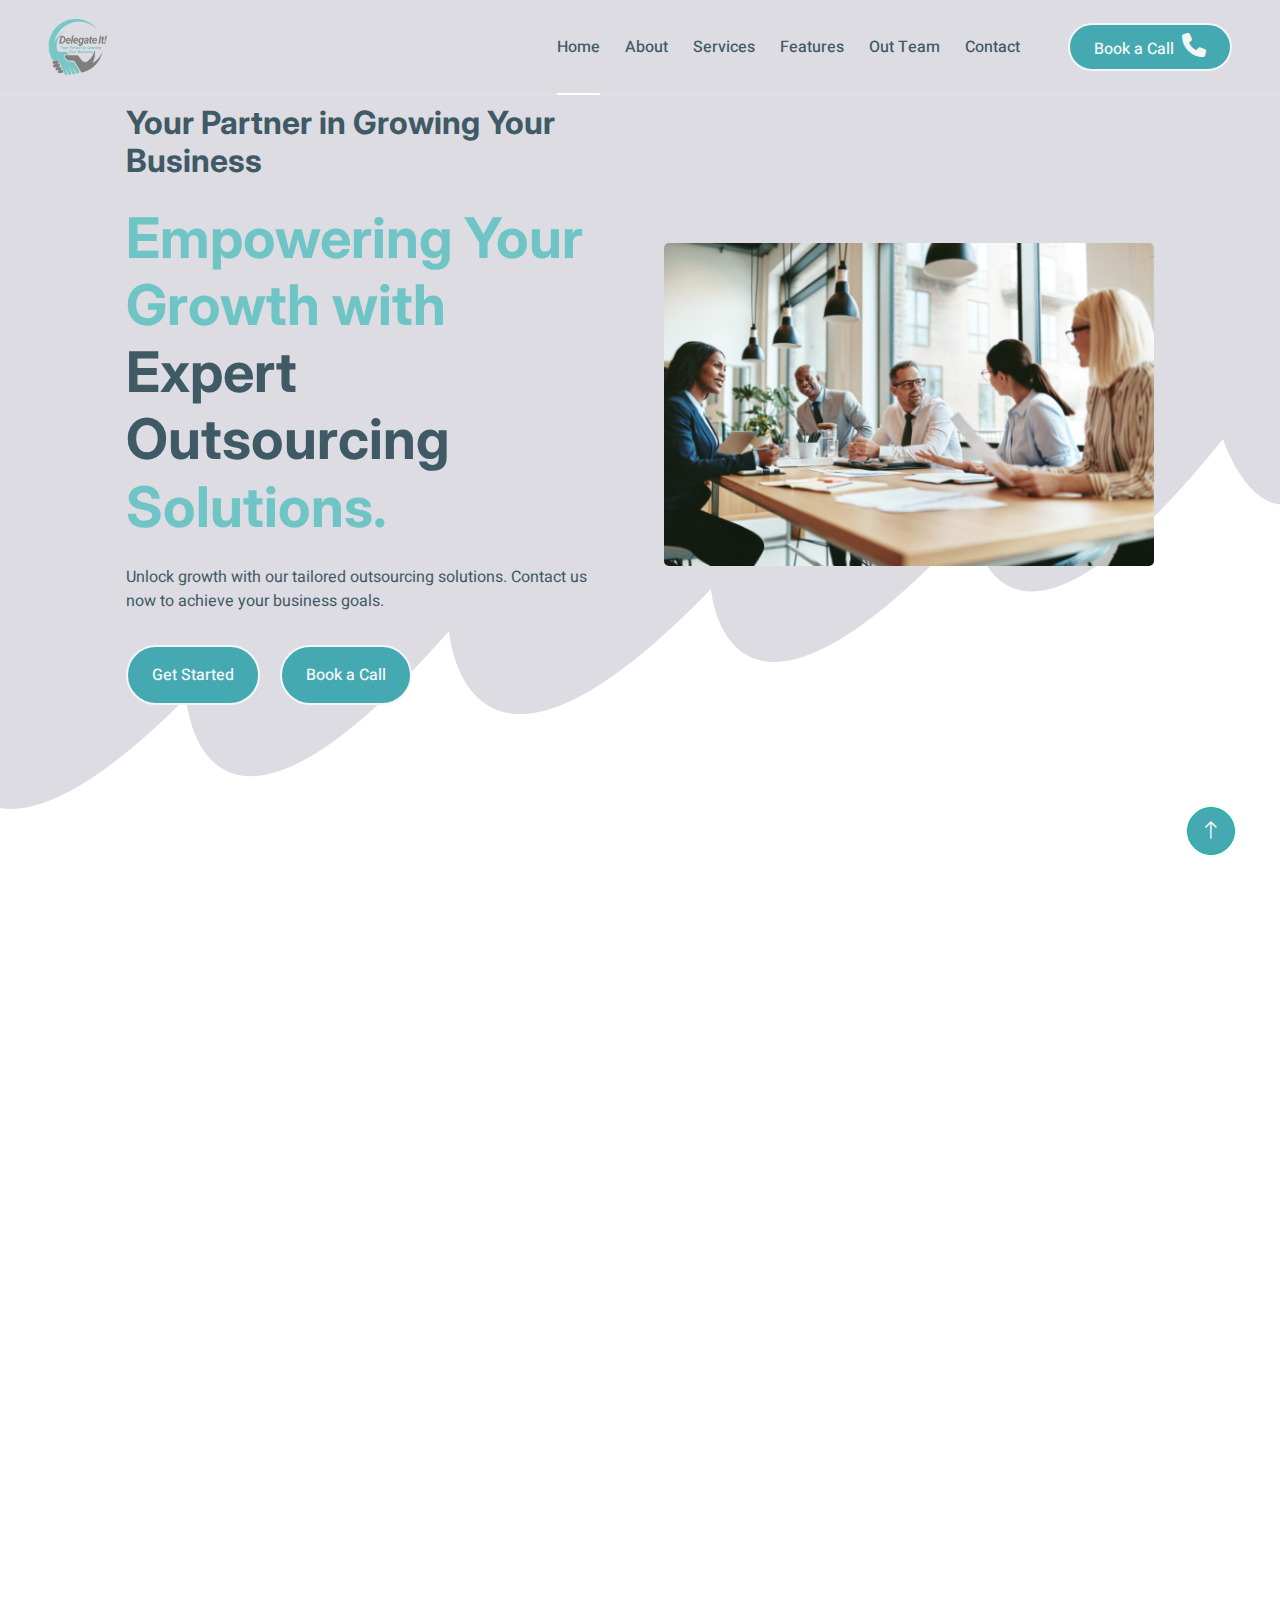
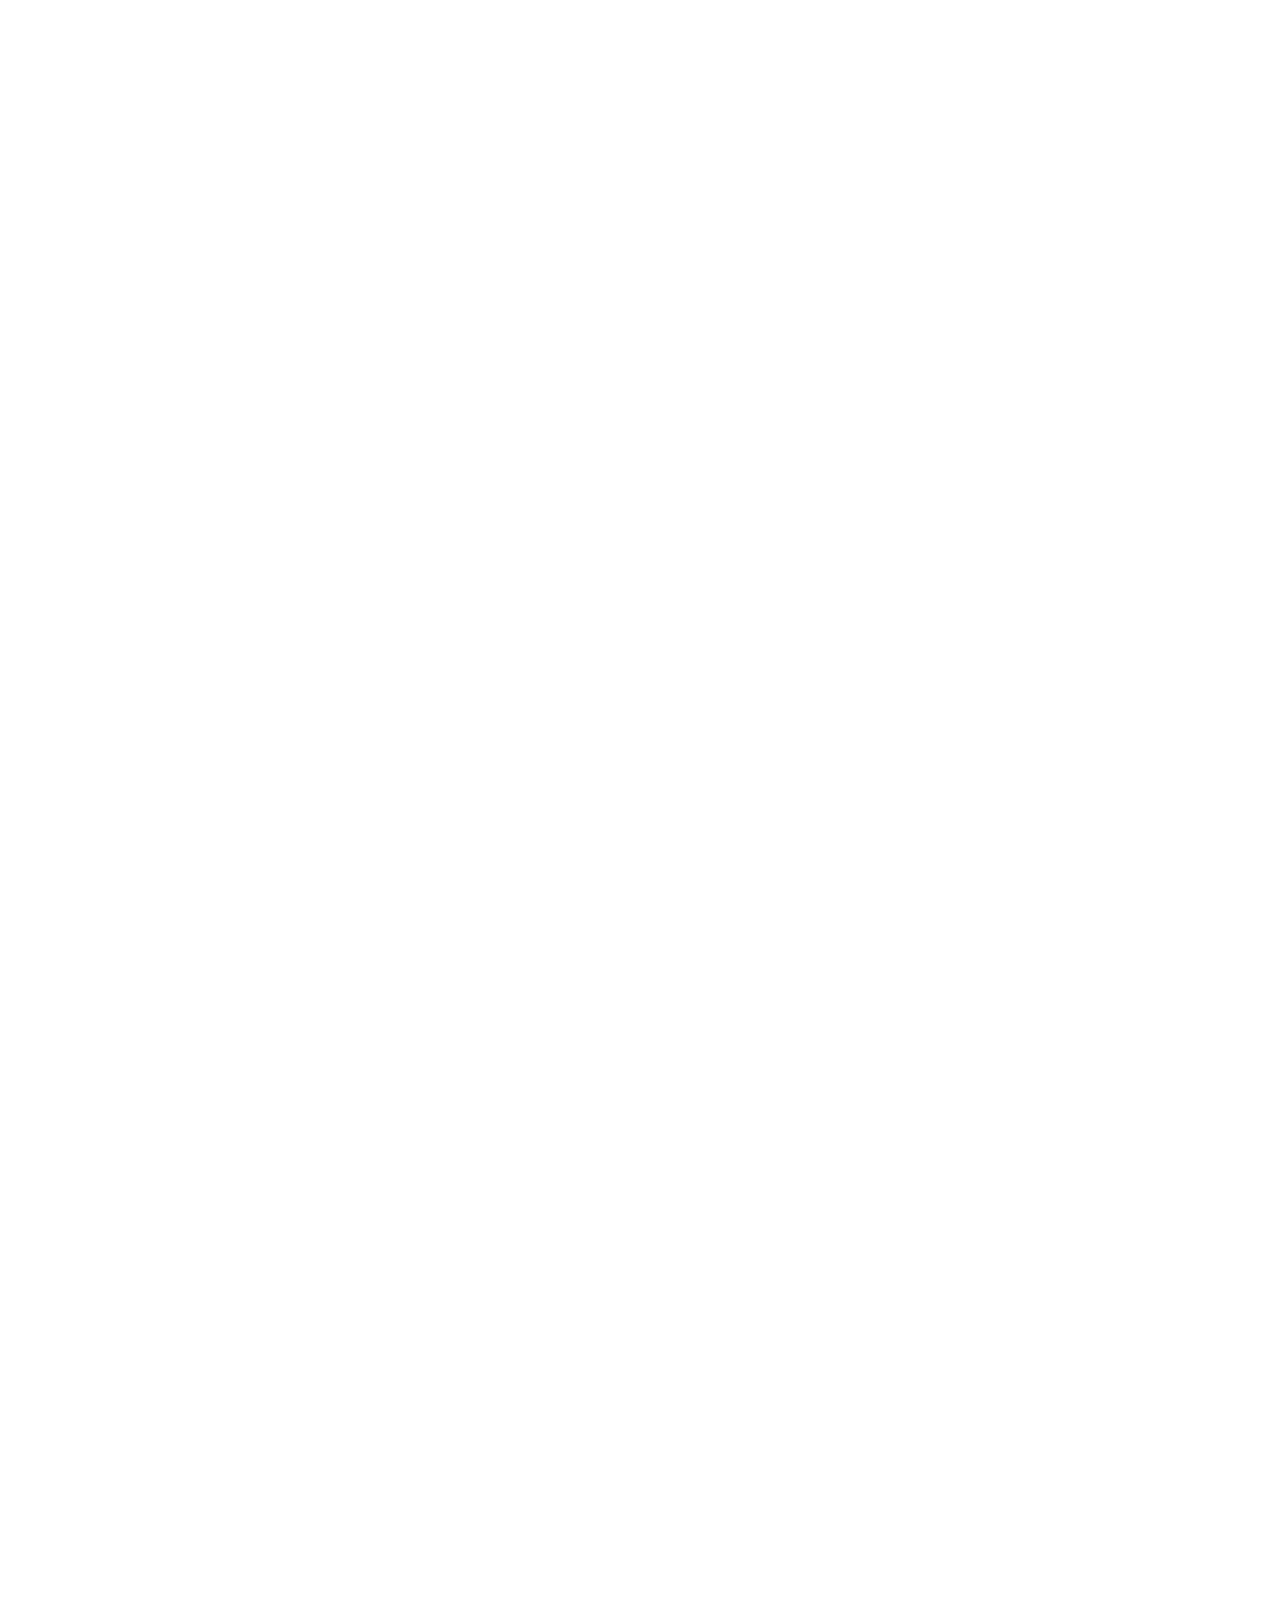
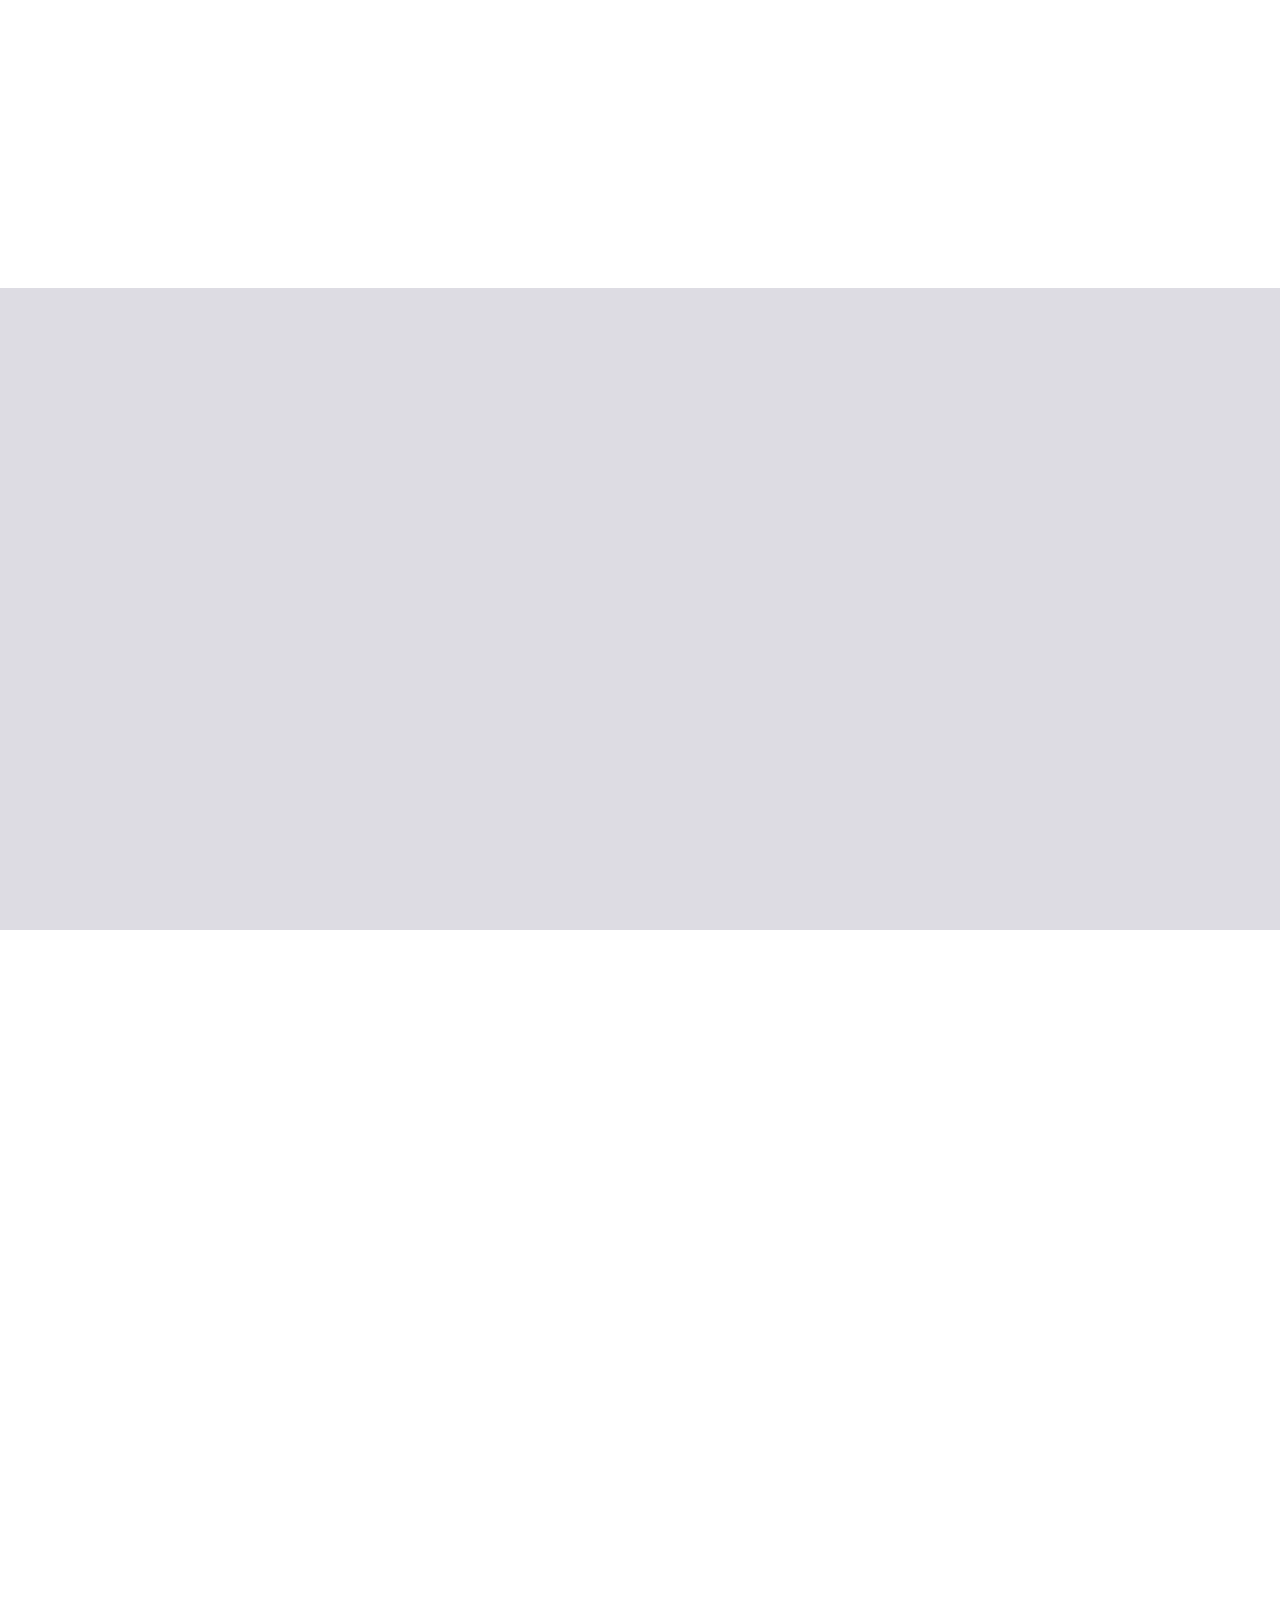
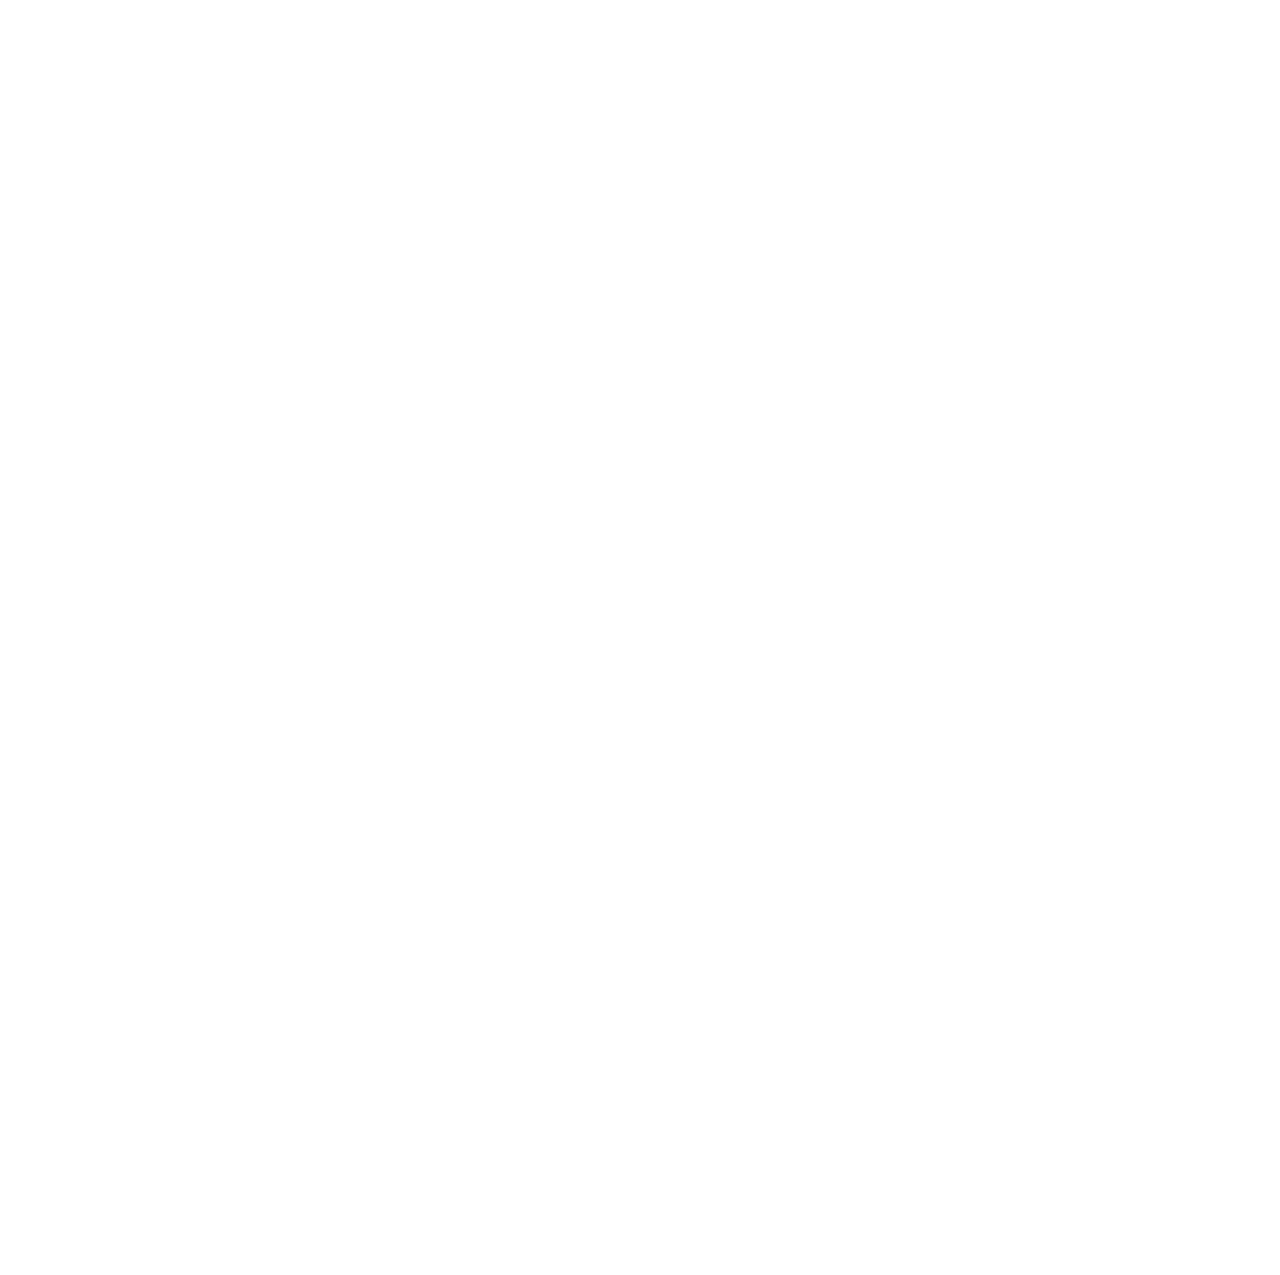
==== commit 72e5f1e5: "checklist" ====
--- a/index.html
+++ b/index.html
@@ -177,11 +177,14 @@
                                 </a>
                             </div>
                             <div class="p-5">
-                                <h5 class="mb-3">Customer Service (voice,email, or chat)</h5>
-                                <ul>
-                                    <li><span>Appointment setting</span></li>
-                                    <li><span>In-bound calls</span></li>
-                                    <li><span>Travel Reservations</span></li>
+                                <h5 class="mb-3">Customer / Administrative Services (voice,email, or chat)</h5>
+                                <ul>
+                                    <li><span>Chat Support</span></li>
+                                    <li><span>Email Support</span></li>
+                                    <li><span>Technical / Product Support</span></li>
+                                    <li><span>Inbound Calling</span></li>
+                                    <li><span>Travel Reservation</span></li>
+                                    <li><span>Data entry</span></li>
                                 </ul>
                             </div>
                         </div>
@@ -197,10 +200,13 @@
                                 </a>
                             </div>
                             <div class="p-5">
-                                <h5 class="mb-3">Back-office (Non-Technical)</h5>
-                                <ul>
-                                    <li><span>Data entry</span></li>
+                                <h5 class="mb-3">Back-office (eCommerce)</h5>
+                                <ul>
                                     <li><span>Product listing</span></li>
+                                    <li><span>Chat Support</span></li>
+                                    <li><span>Email Support</span></li>
+                                    <li><span>Photo Editing</span></li>
+                                    <li><span>Product Research</span></li>
                                 </ul>
                             </div>
                         </div>
@@ -282,7 +288,6 @@
                                     <li><span>Social Media Marketing</span></li>
                                     <li><span>Email Marketing</span></li>
                                     <li><span>SEO</span></li>
-                                    <li><span>eCommerce</span></li>
                                     <li><span>Lead Generation</span></li>
                                 </ul>
                             </div>
@@ -323,7 +328,7 @@
                                 <h5 class="mb-3">Back-office (Architectural & Engineering)</h5>
                                 <ul>
                                     <li><span>Drafting</span></li>
-                                    <li><span>Construction Estimation</span></li>
+                                    <li><span>Estimation</span></li>
                                     <li><span>3D Rendering</span></li>
                                 </ul>
                             </div>
@@ -563,7 +568,7 @@
                     <div class="col-lg-4 col-md-6 wow fadeInUp" data-wow-delay="0.1s">
                         <div class="team-item ">
                             <h5>Marjorie May U. Teh</h5>
-                            <p class="mb-4">Managing Director | Co-Founder</p>
+                            <p class="mb-4">CEO | Founder</p>
                             <img class="img-fluid rounded-circle w-100 mb-4" src="img/team/Marjorie May U. Teh.jpg" alt="">
                             <div class="d-flex justify-content-center">
                                 <a class="btn btn-square text-primary bg-white m-1" href="https://web.facebook.com/marjorie.teh"><i class="fab fa-facebook-f"></i></a>
@@ -574,7 +579,7 @@
                     <div class="col-lg-4 col-md-6 wow fadeInUp" data-wow-delay="0.1s">
                         <div class="team-item">
                             <h5>Phillip Tan</h5>
-                            <p class="mb-4">CEO | Founder</p>
+                            <p class="mb-4">Operations Consultant</p>
                             <img class="img-fluid rounded-circle w-100 mb-4" src="img/team/Phillip Tan.jpg" alt="">
                             <div class="d-flex justify-content-center">
                                 <a class="btn btn-square text-primary bg-white m-1" href=""><i class="fab fa-facebook-f"></i></a>
@@ -648,7 +653,7 @@
             <div class="container py-5">
                 <div class="row g-5">
                     <div class="col-md-6 col-lg-3">
-                        <h5 class="text-white mb-4"><span class="hc-dark">Get In Touch</span></h5>
+                        <h5 class="text-white mb-4"><span class="hc-dark">Reach Us Out</span></h5>
                         <div class="col-lg-6 wow zoomIn mb-3" data-wow-delay="0.1s">
                             <img class="img-fluid rounded" src="img/small_header_logo.png">
                         </div>
@@ -676,7 +681,7 @@
                         <a class="btn btn-link" href="contact.html"><span class="hc-dark">Contact Us</span></a>
                     </div>
                     <div class="col-md-6 col-lg-3">
-                        <h5 class="text-white mb-4"><span class="hc-dark">Reach Us Out</span></h5>
+                        <h5 class="text-white mb-4"><span class="hc-dark">Get In Touch</span></h5>
                         <p>Your Partner in Growing Your Business.</p>
                         <a href="book_a_call.html" class="btn text-white bg-teal border-2 rounded-pill btn-c-gray py-2 px-4 "><span class="text-white">Book a Call</span><i class="fa fa-phone text-white fs-4 ms-2"></i></a>
                     </div>
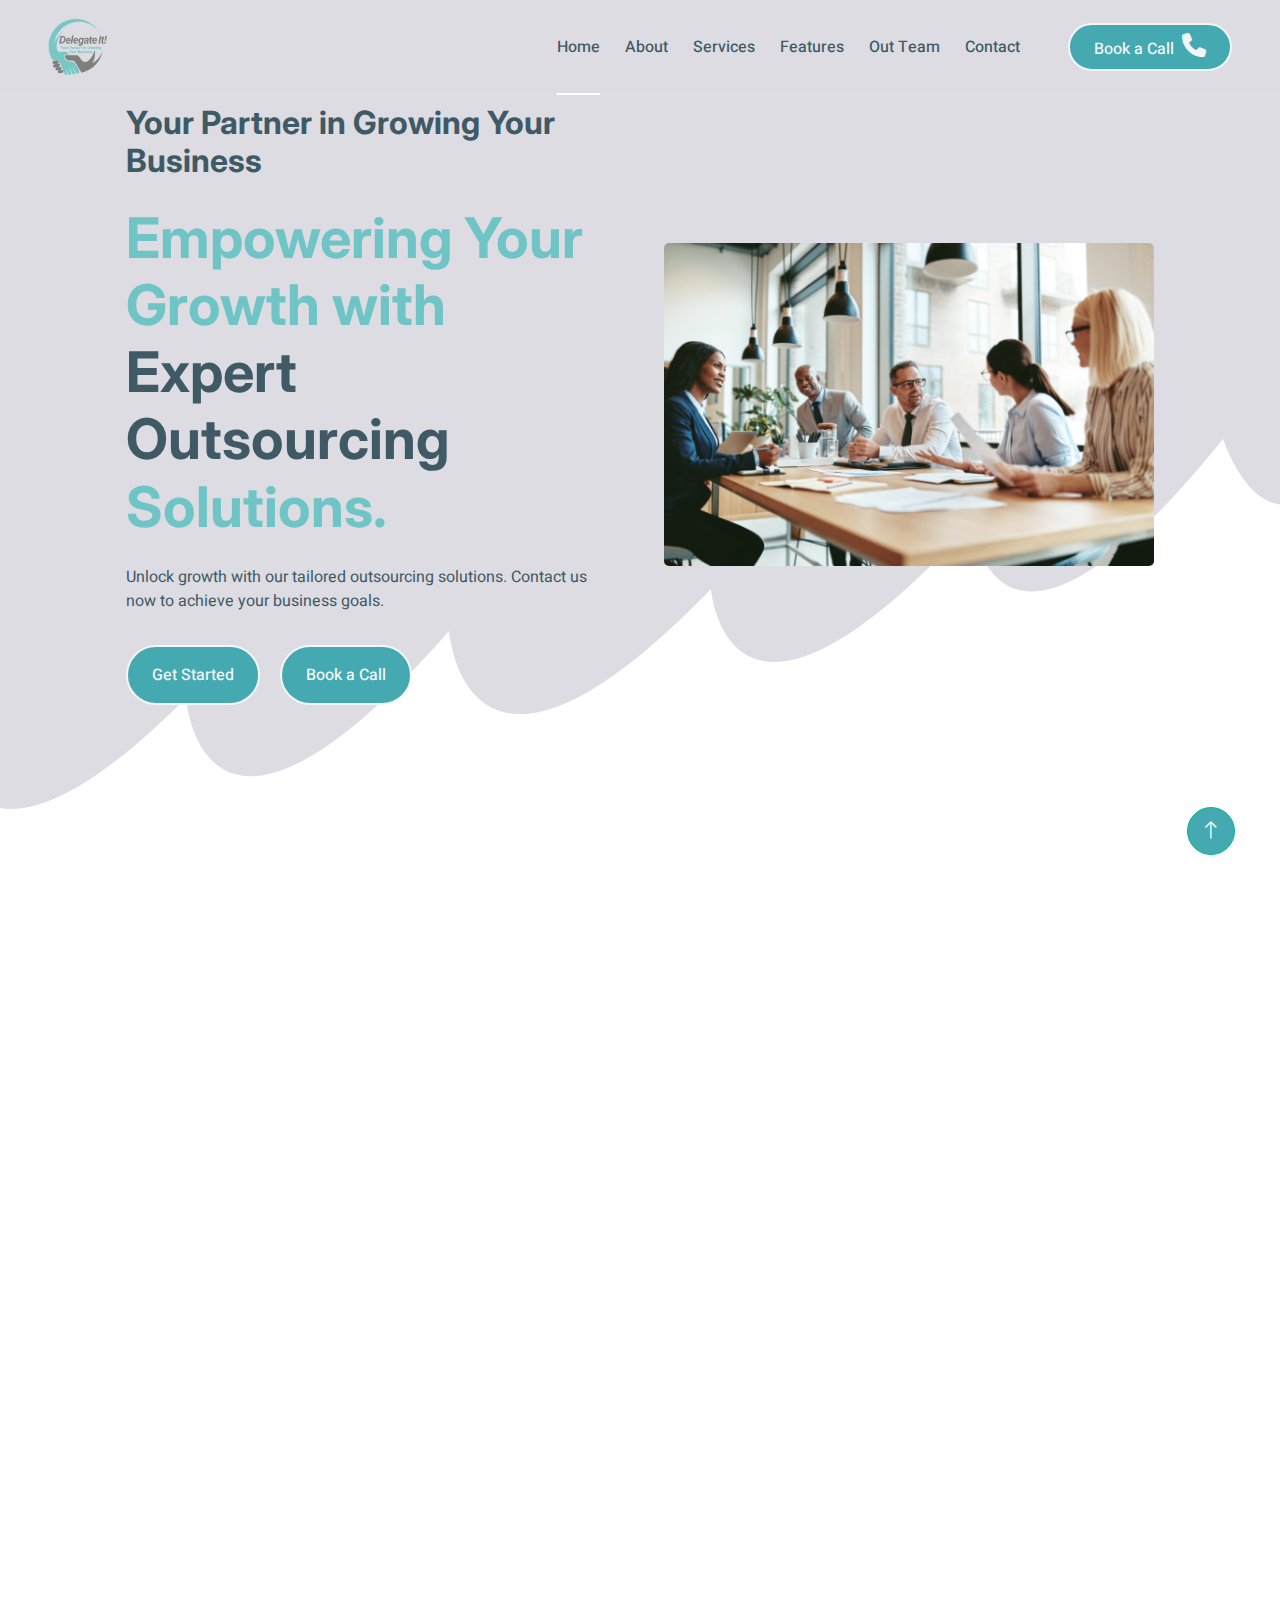
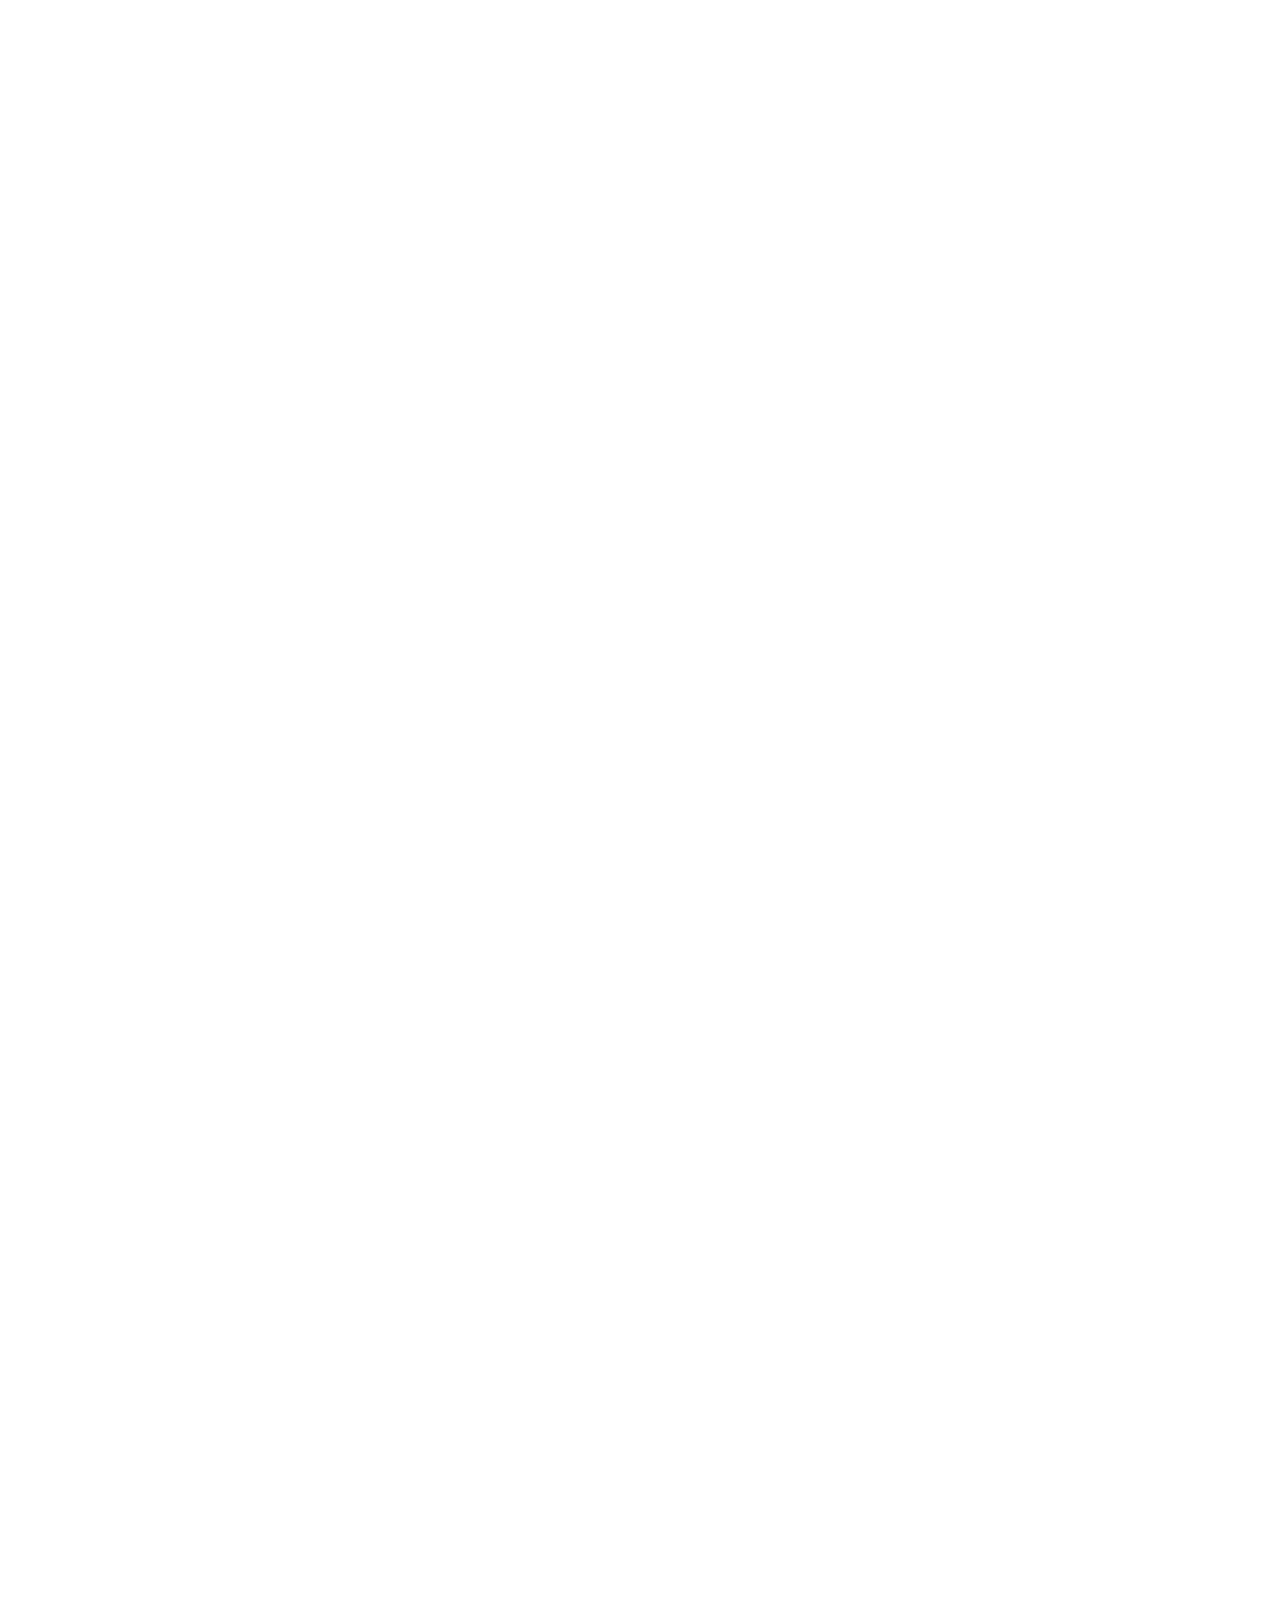
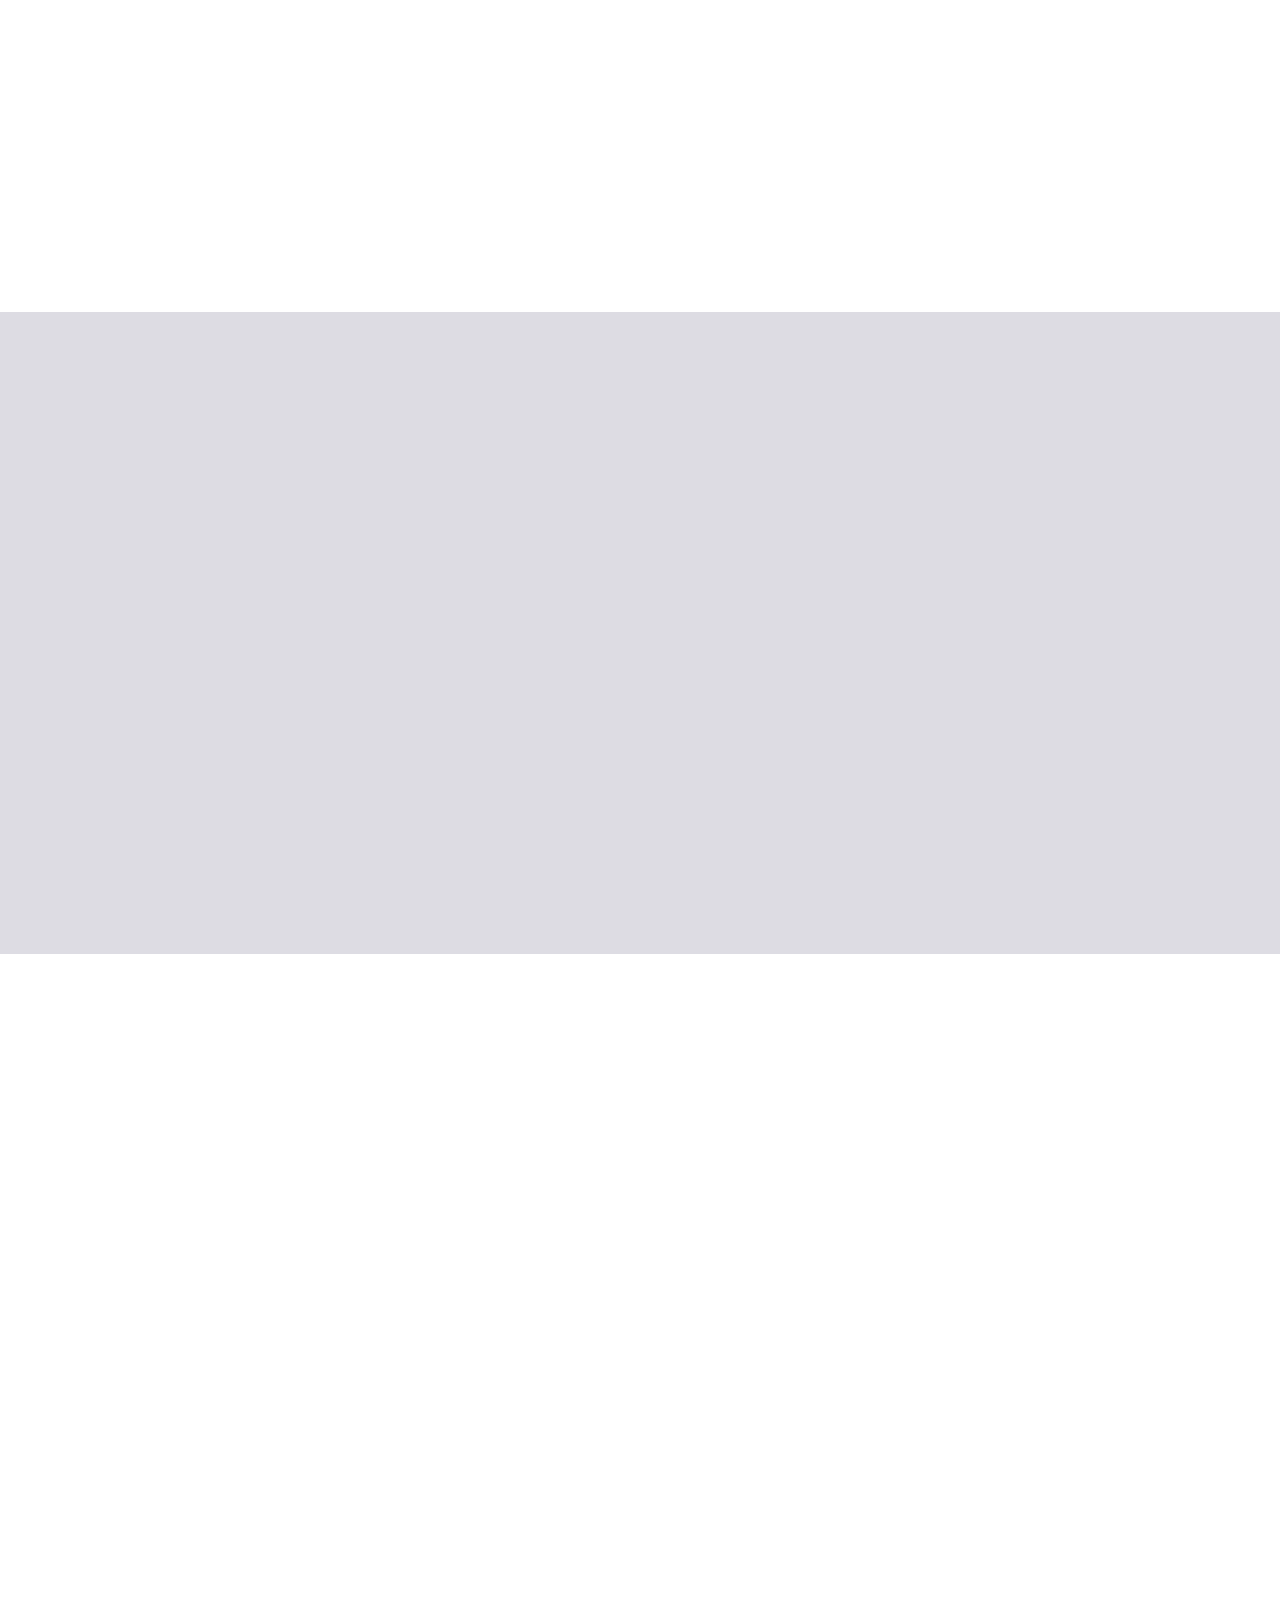
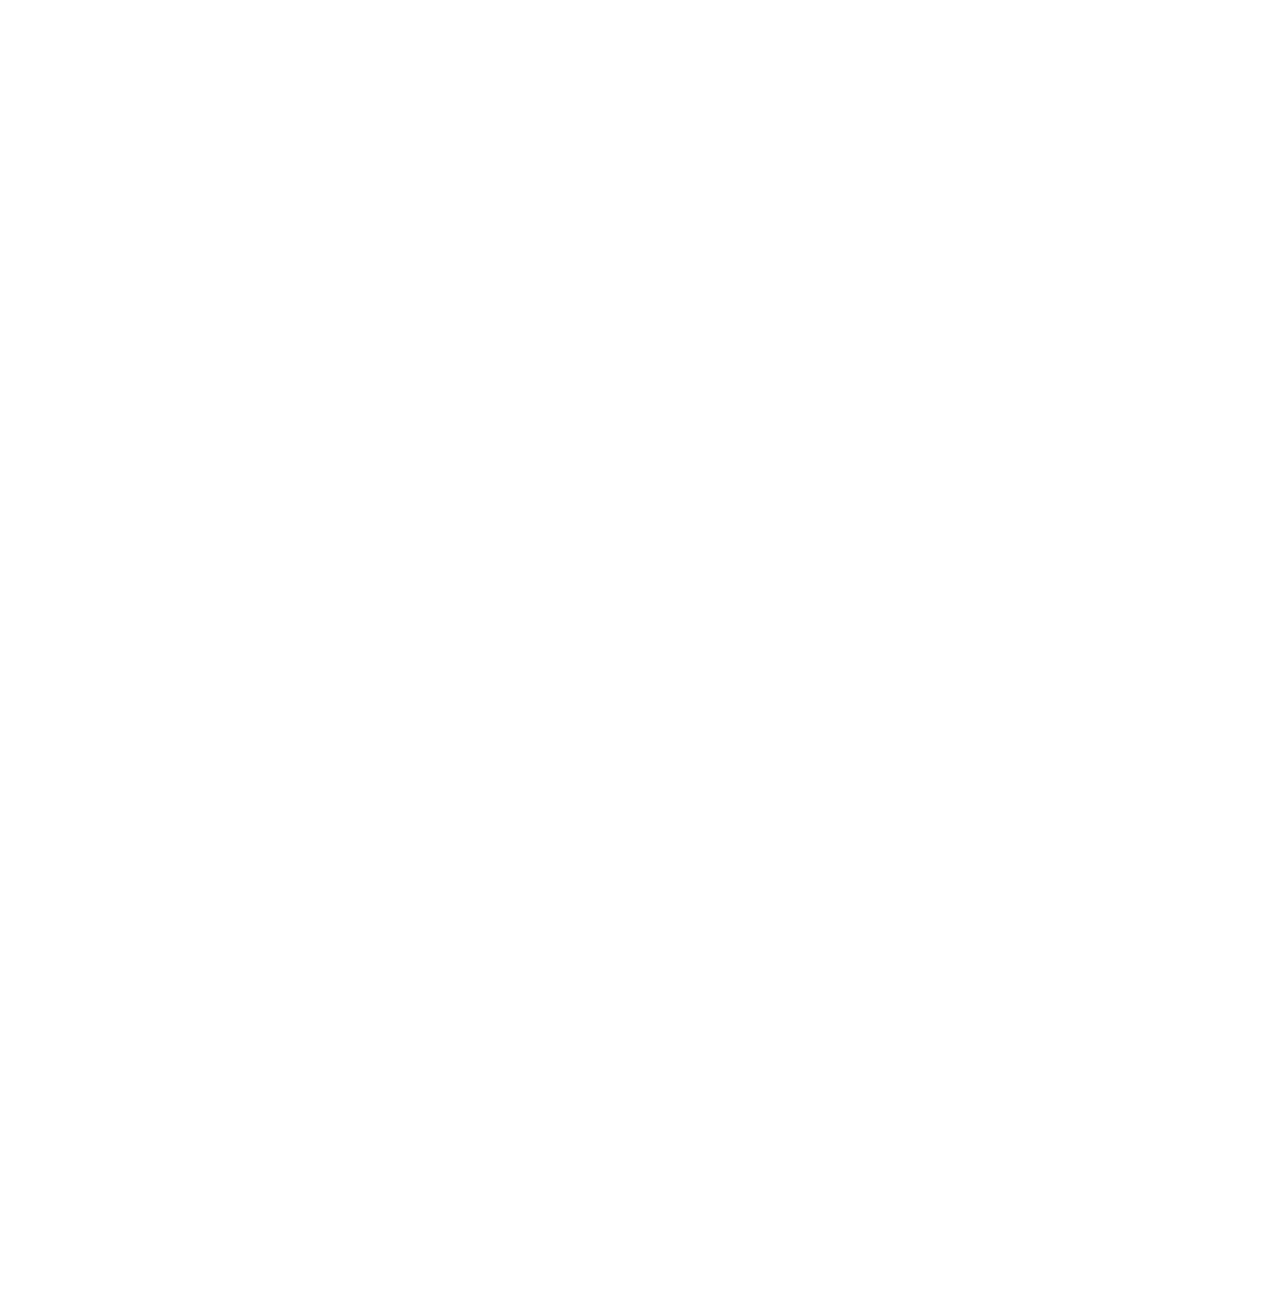
==== commit 33d83583: "telemarketing added" ====
--- a/index.html
+++ b/index.html
@@ -266,7 +266,7 @@
                                 <h5 class="mb-3">Back-office (Human Resource)</h5>
                                 <ul>
                                     <li><span>Compensation and Benefits</span></li>
-                                    <li><span>Screening and Recruitment</span></li>
+                                    <li><span>Sourcing and Recruitment</span></li>
                                     <li><span>Training & Onboarding</span></li>
                                 </ul>
                             </div>
@@ -289,6 +289,7 @@
                                     <li><span>Email Marketing</span></li>
                                     <li><span>SEO</span></li>
                                     <li><span>Lead Generation</span></li>
+                                    <li><span>Telemarketing</span></li>
                                 </ul>
                             </div>
                         </div>
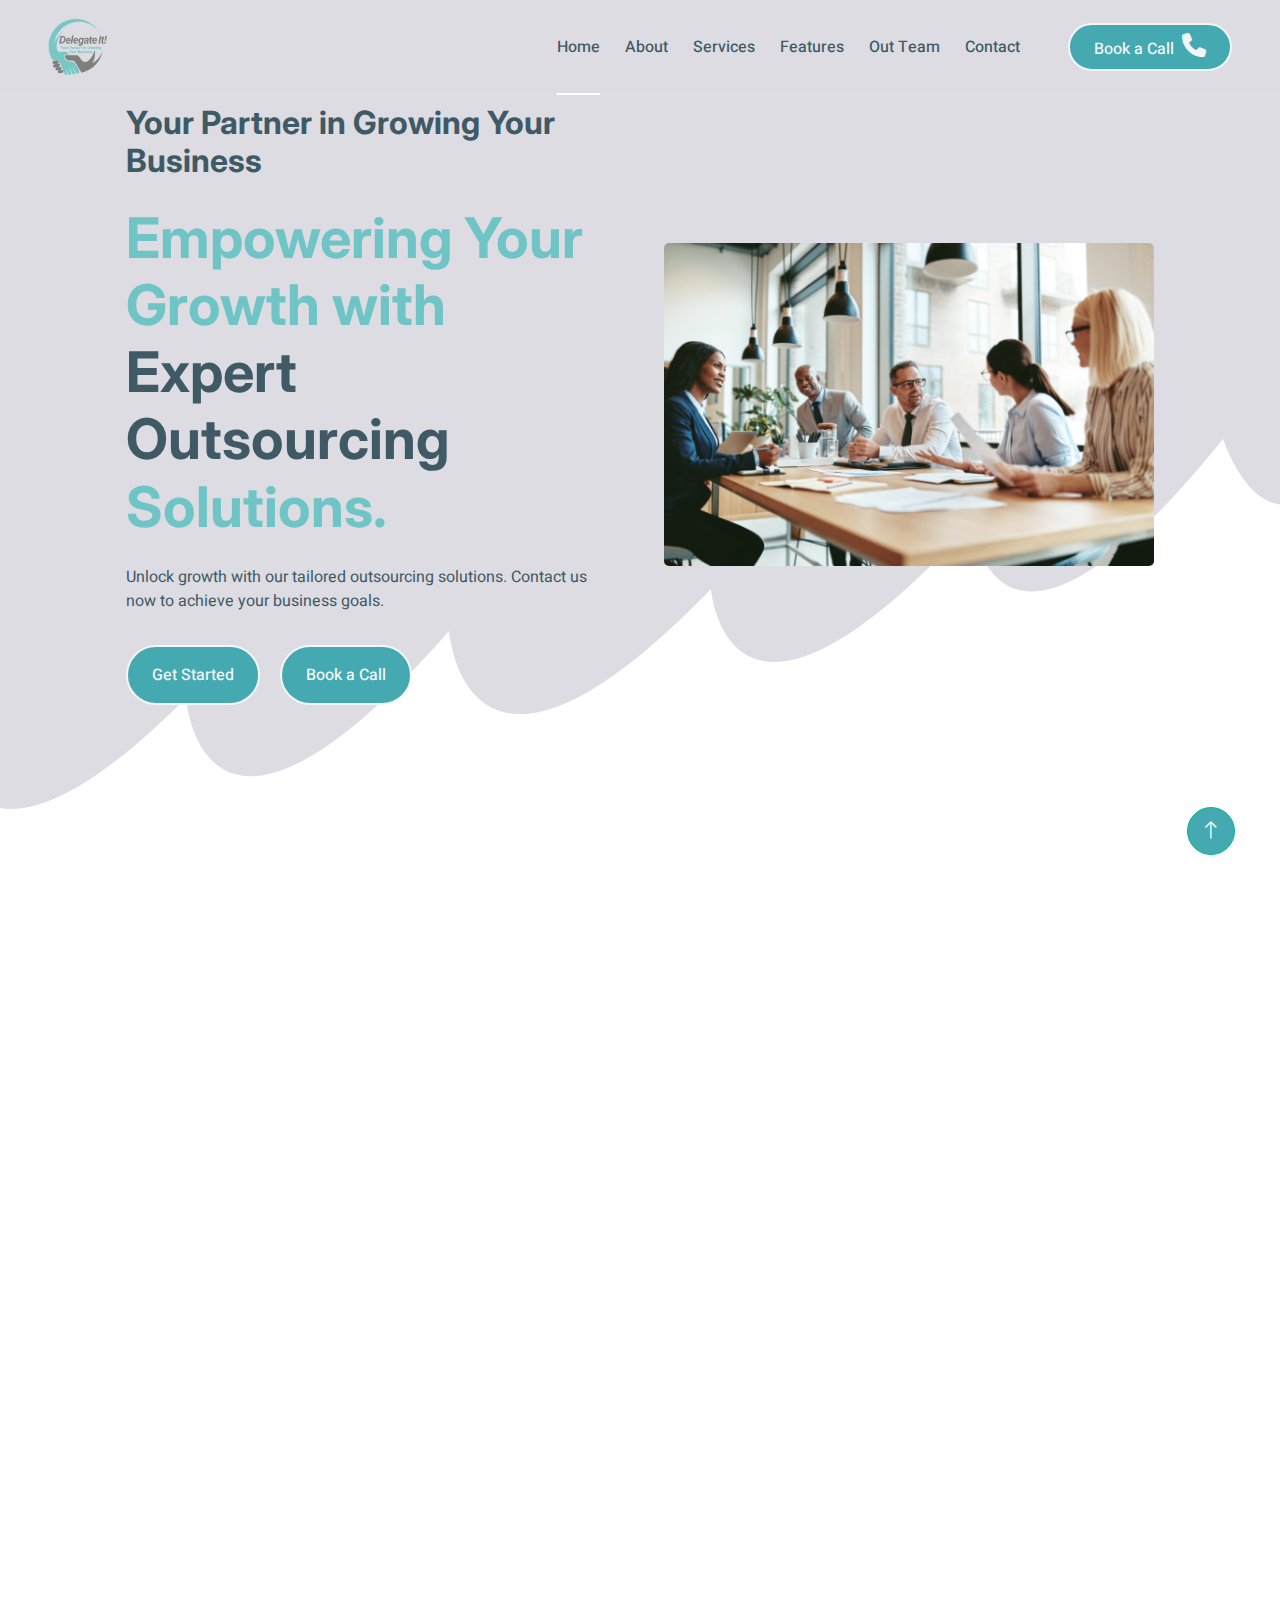
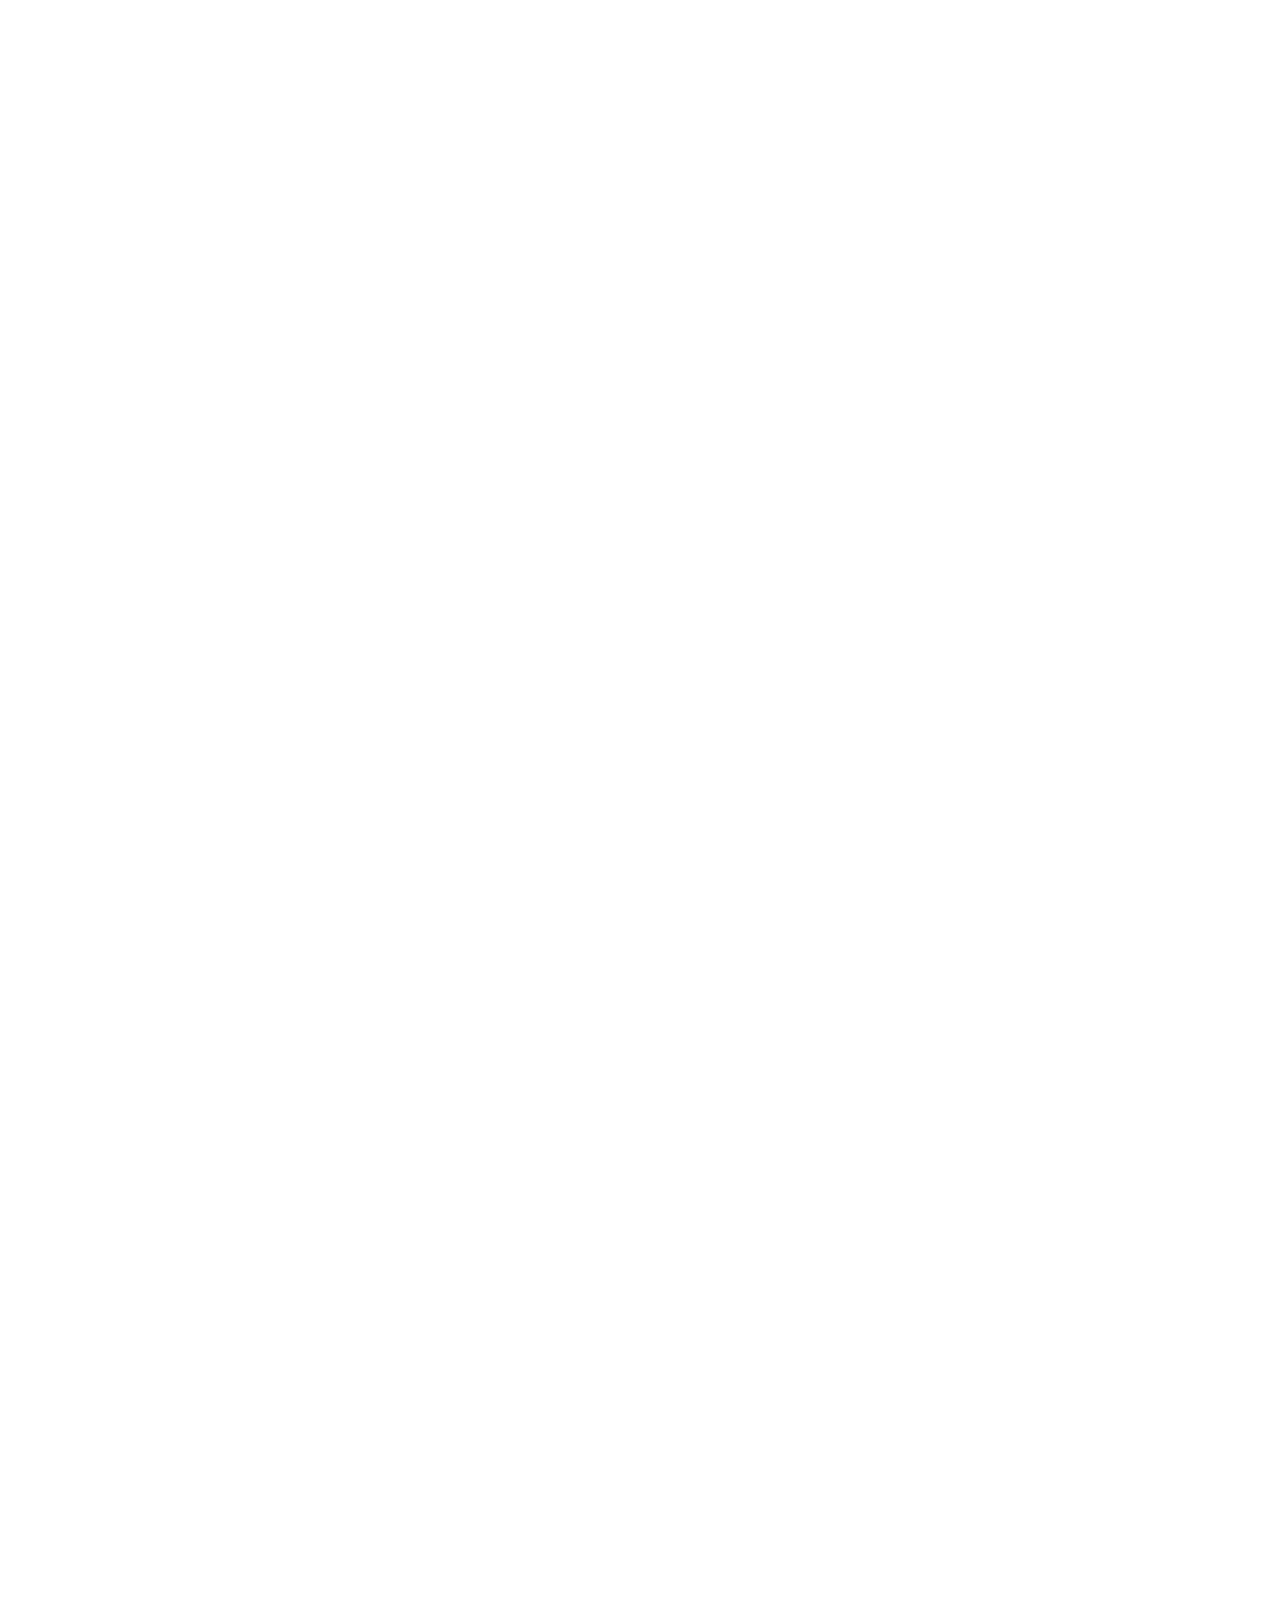
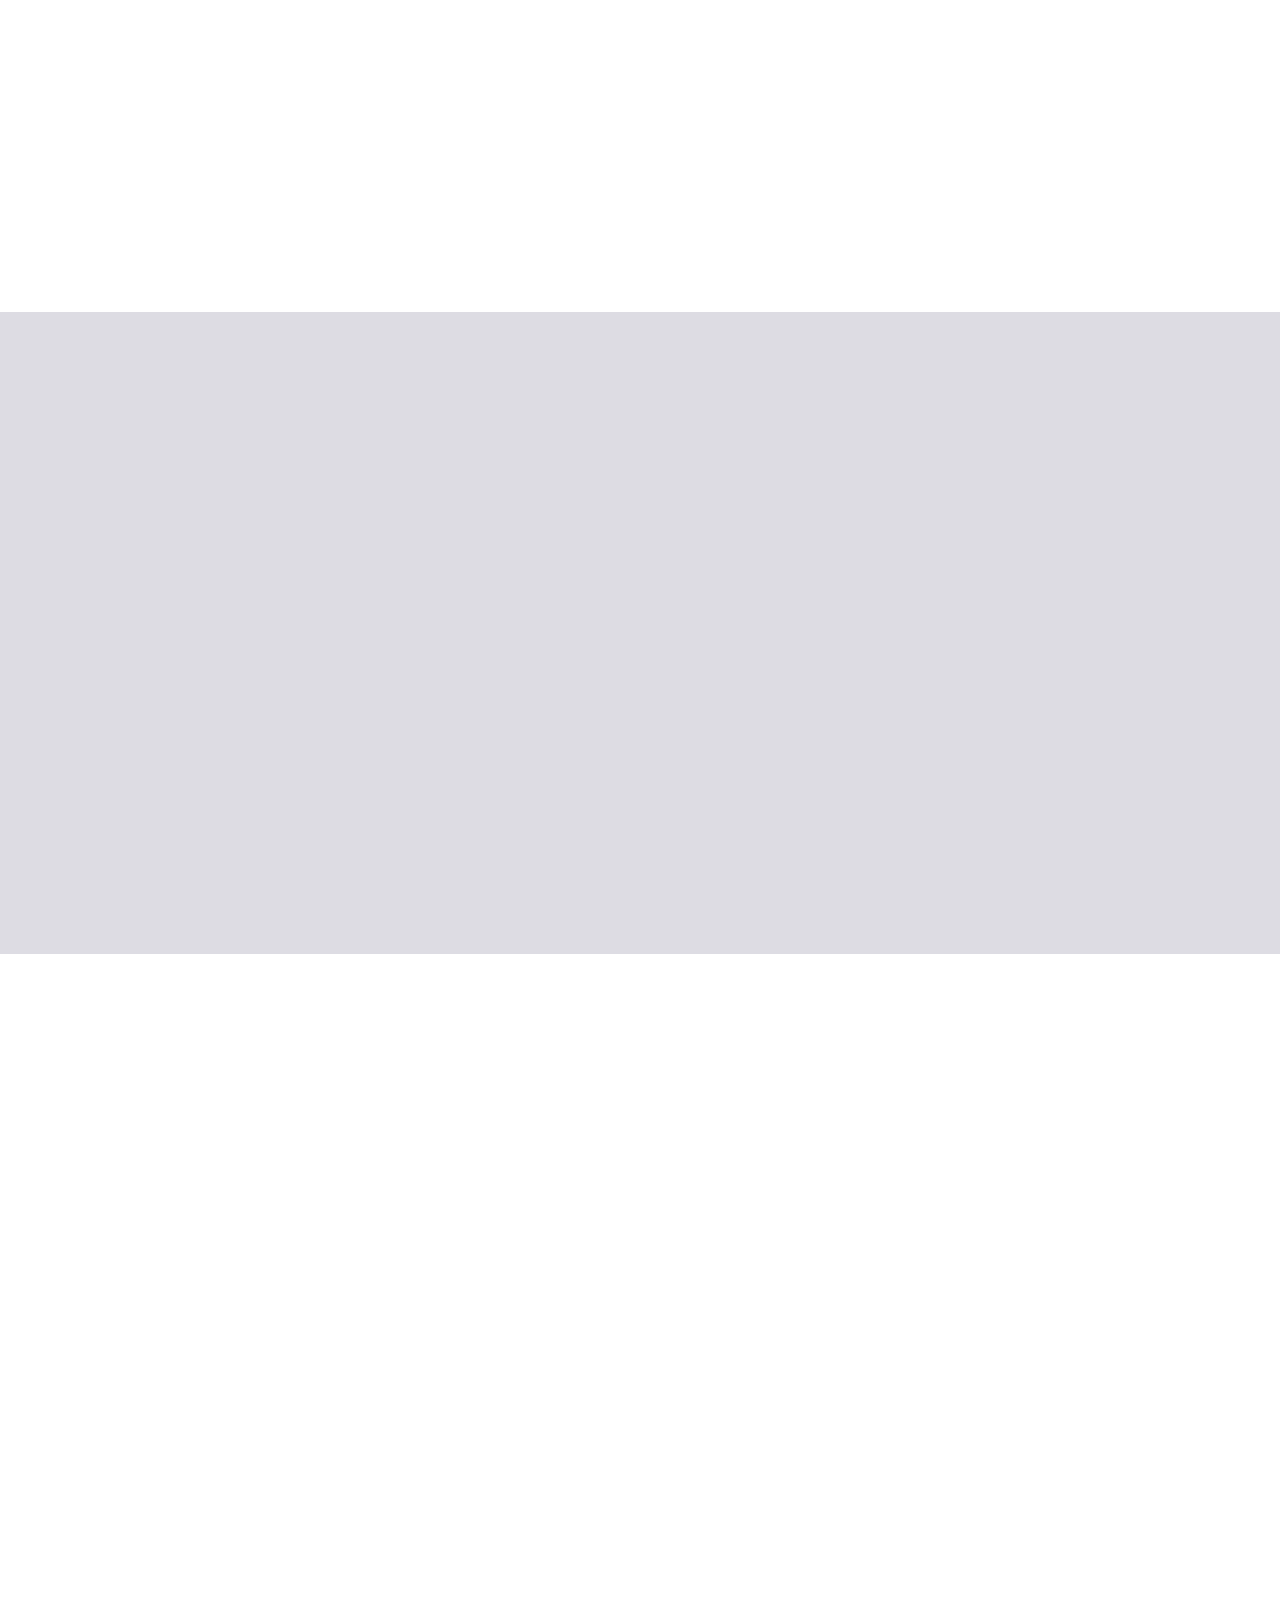
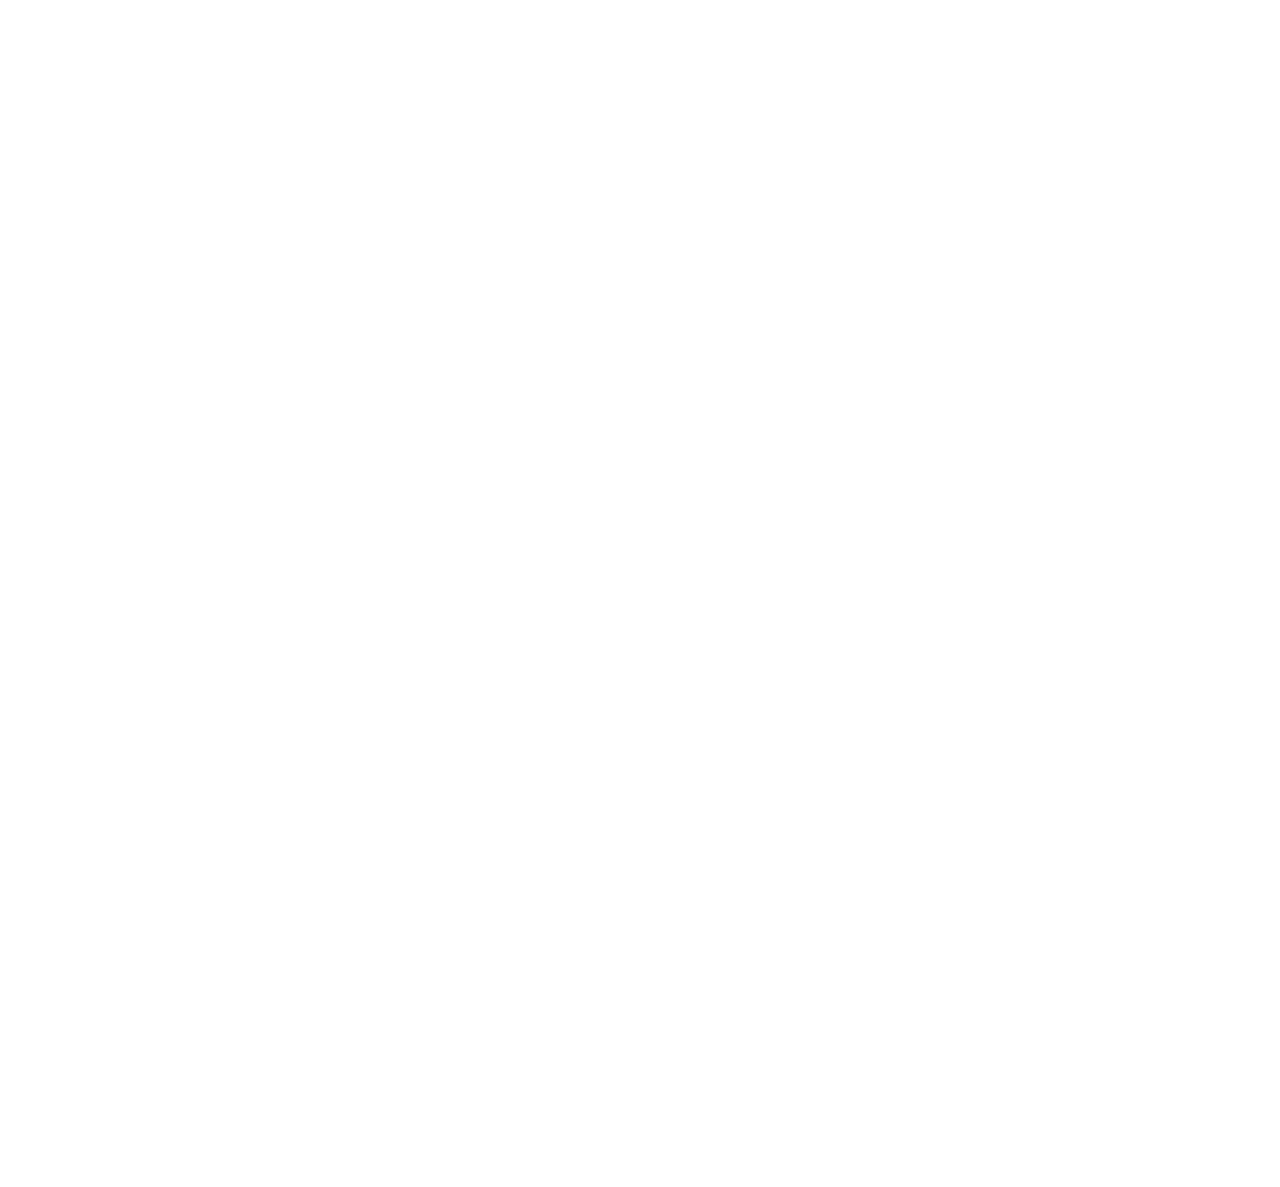
==== commit 4ea81c9a: "footer final revision" ====
--- a/index.html
+++ b/index.html
@@ -654,13 +654,13 @@
             <div class="container py-5">
                 <div class="row g-5">
                     <div class="col-md-6 col-lg-3">
-                        <h5 class="text-white mb-4"><span class="hc-dark">Reach Us Out</span></h5>
+                        <!--<h5 class="text-white mb-4"><span class="hc-dark">Reach Us Out</span></h5>-->
                         <div class="col-lg-6 wow zoomIn mb-3" data-wow-delay="0.1s">
                             <img class="img-fluid rounded" src="img/small_header_logo.png">
                         </div>
                         
                         <p><i class="fa fa-map-marker-alt me-3"></i>Central Park Davao City, Philippines</p>
-                        <p><i class="fa fa-envelope me-3"></i>marjorie@youcandelegate.com</p>
+                        <!--<p><i class="fa fa-envelope me-3"></i>marjorie@youcandelegate.com</p>-->
                         <div class="d-flex pt-2">
                             <a class="btn btn-outline-light bg-teal btn-social" href=""><i class="fab fa-twitter"></i></a>
                             <a class="btn btn-outline-light bg-teal btn-social" href=""><i class="fab fa-facebook-f"></i></a>
@@ -670,7 +670,7 @@
                         </div>
                     </div>
                     <div class="col-md-6 col-lg-3">
-                        <h5 class="hc-dark mb-4">Quick Link</h5>
+                        <h5 class="hc-dark mb-4">Quick Links</h5>
                         <a class="btn btn-link hc-dark" href="about.html"><span class="hc-dark">About Us</span></a>
                         <a class="btn btn-link" href="contact.html"><span class="hc-dark">Contact Us</span></a>
                         <a class="btn btn-link" href="feature.html"><span class="hc-dark">Features</span></a>
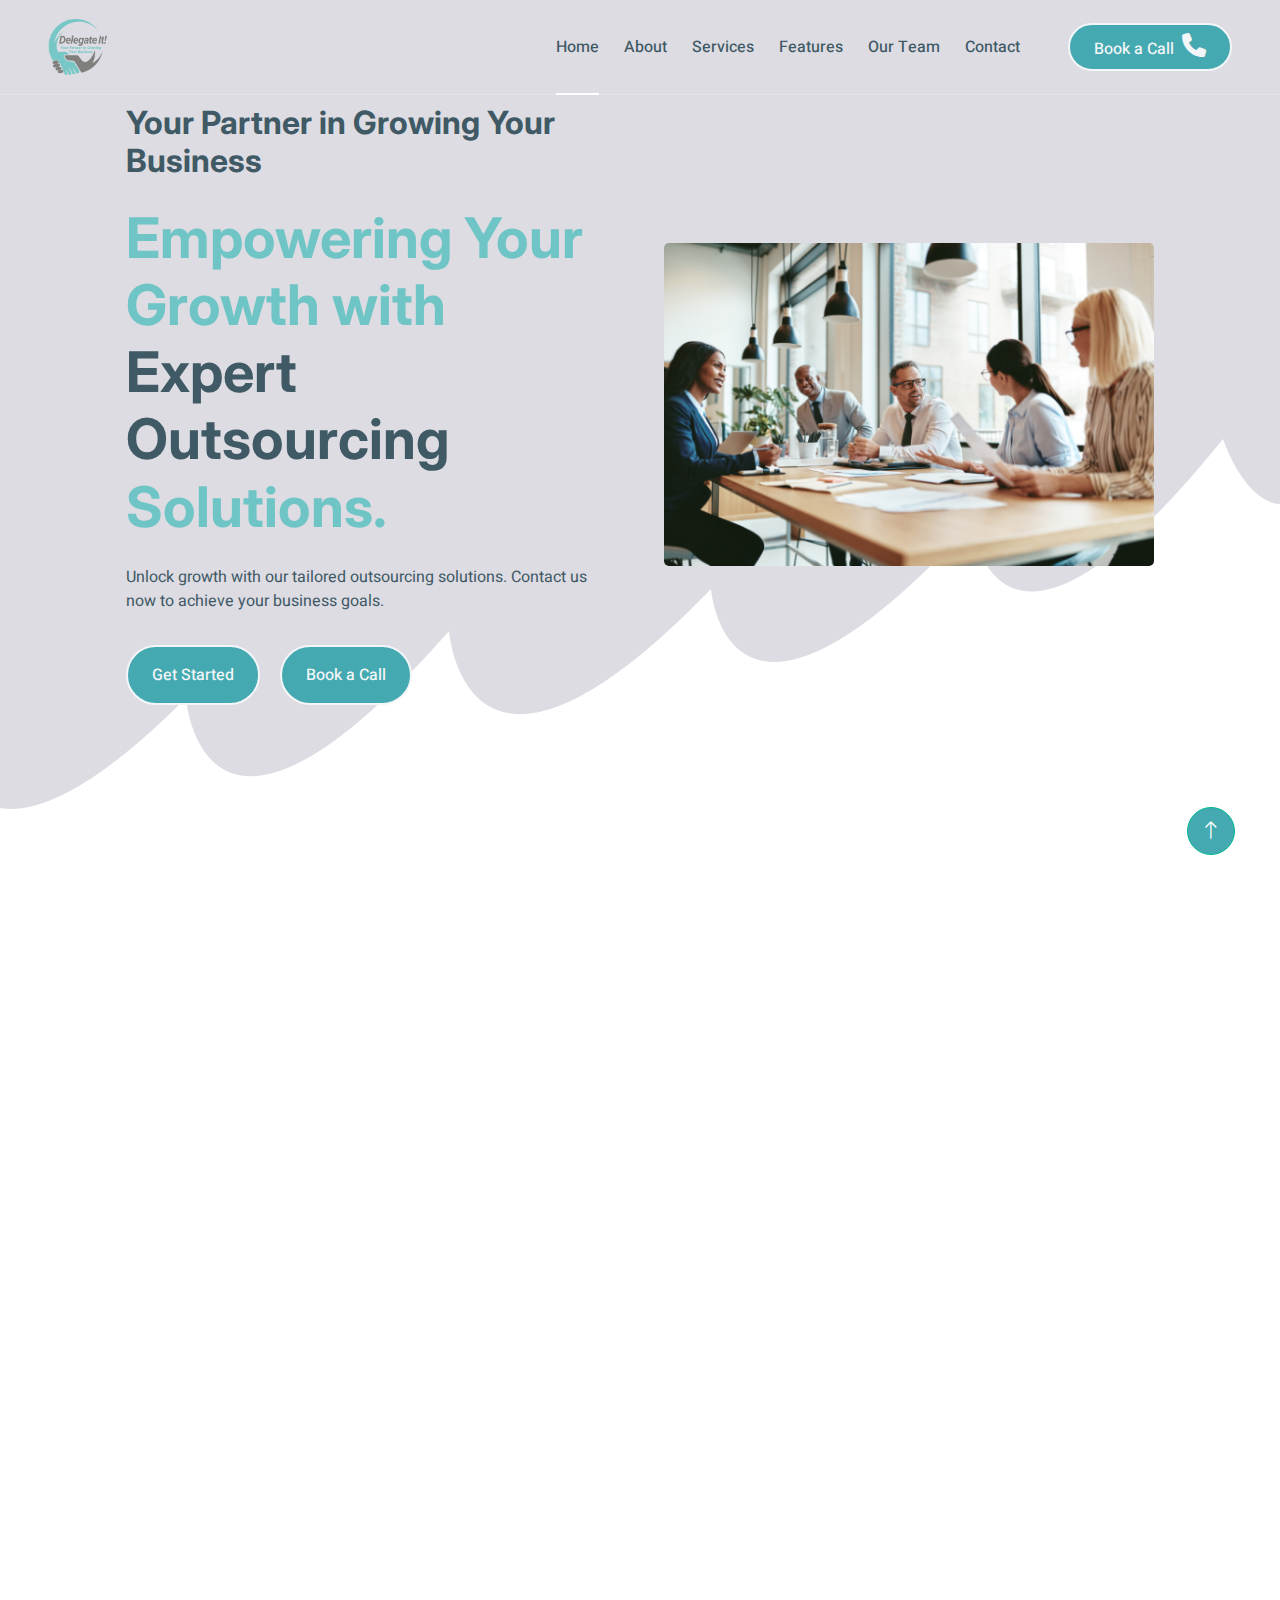
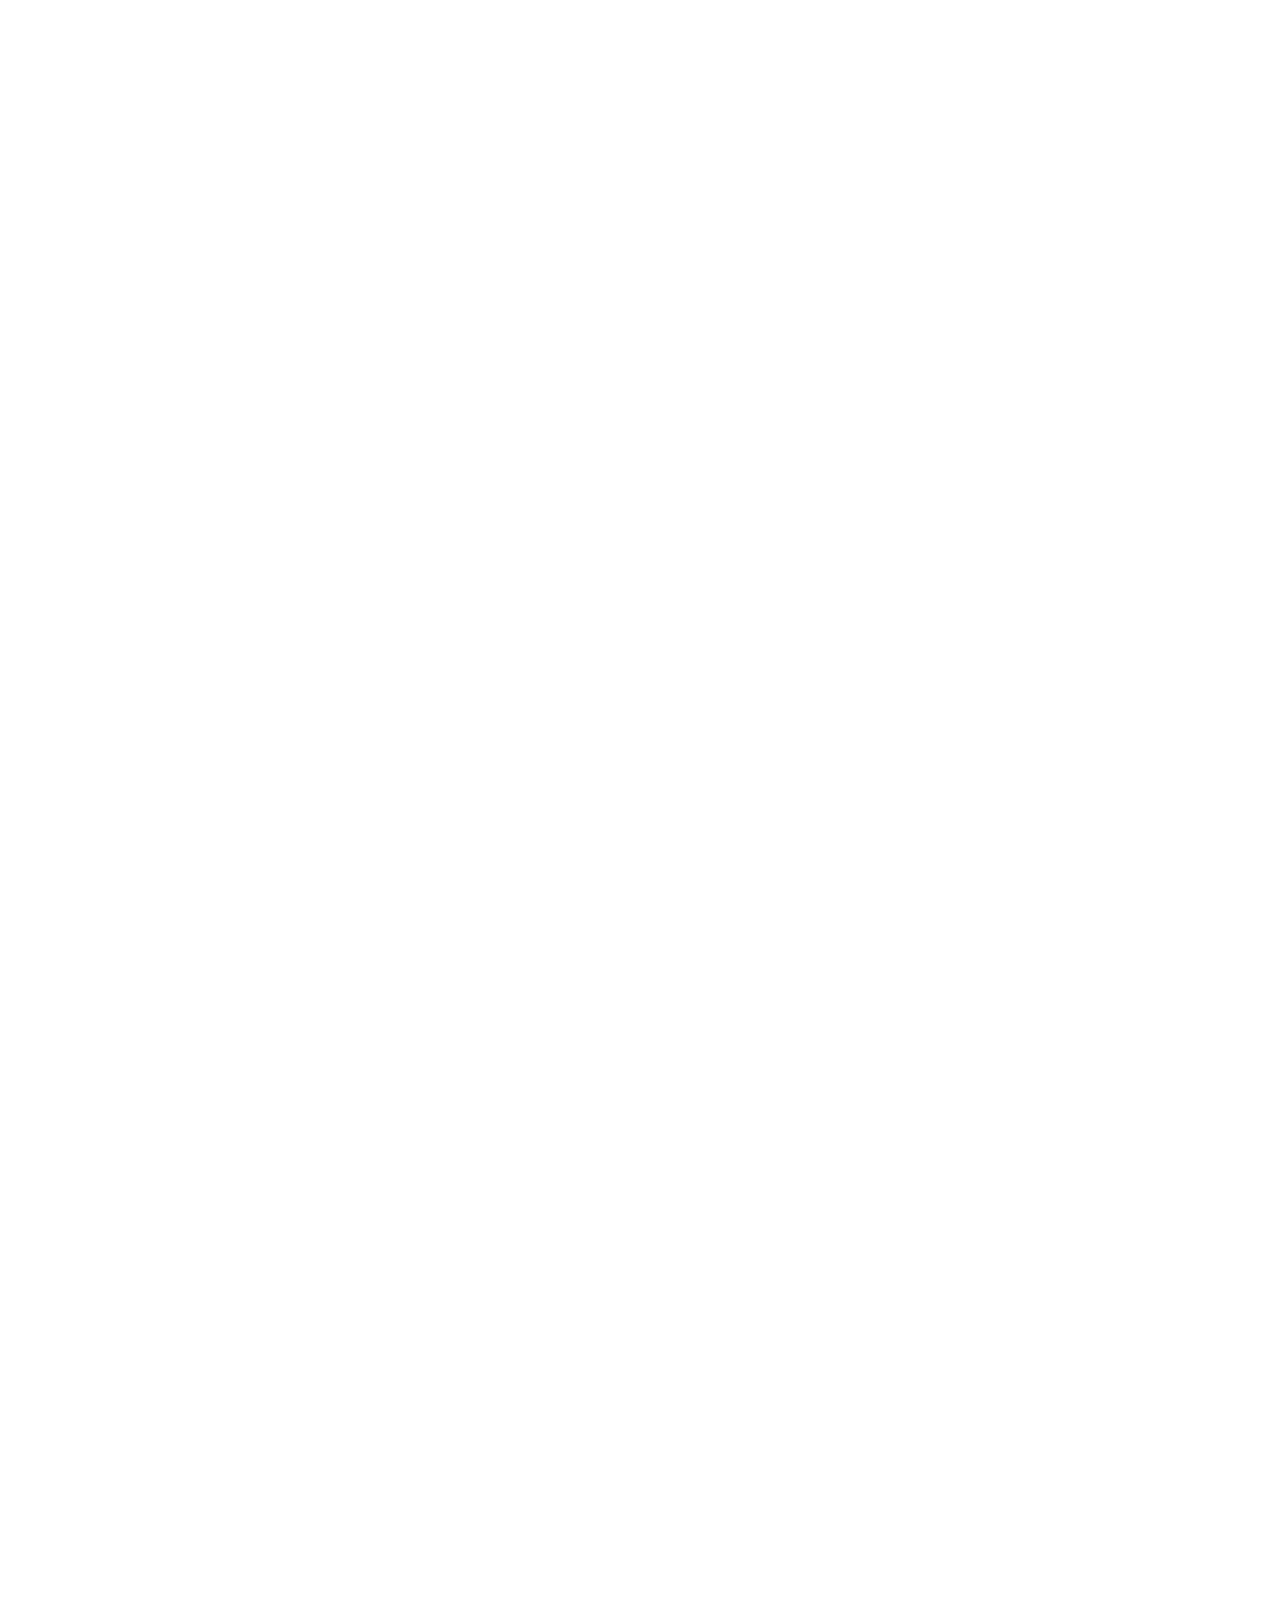
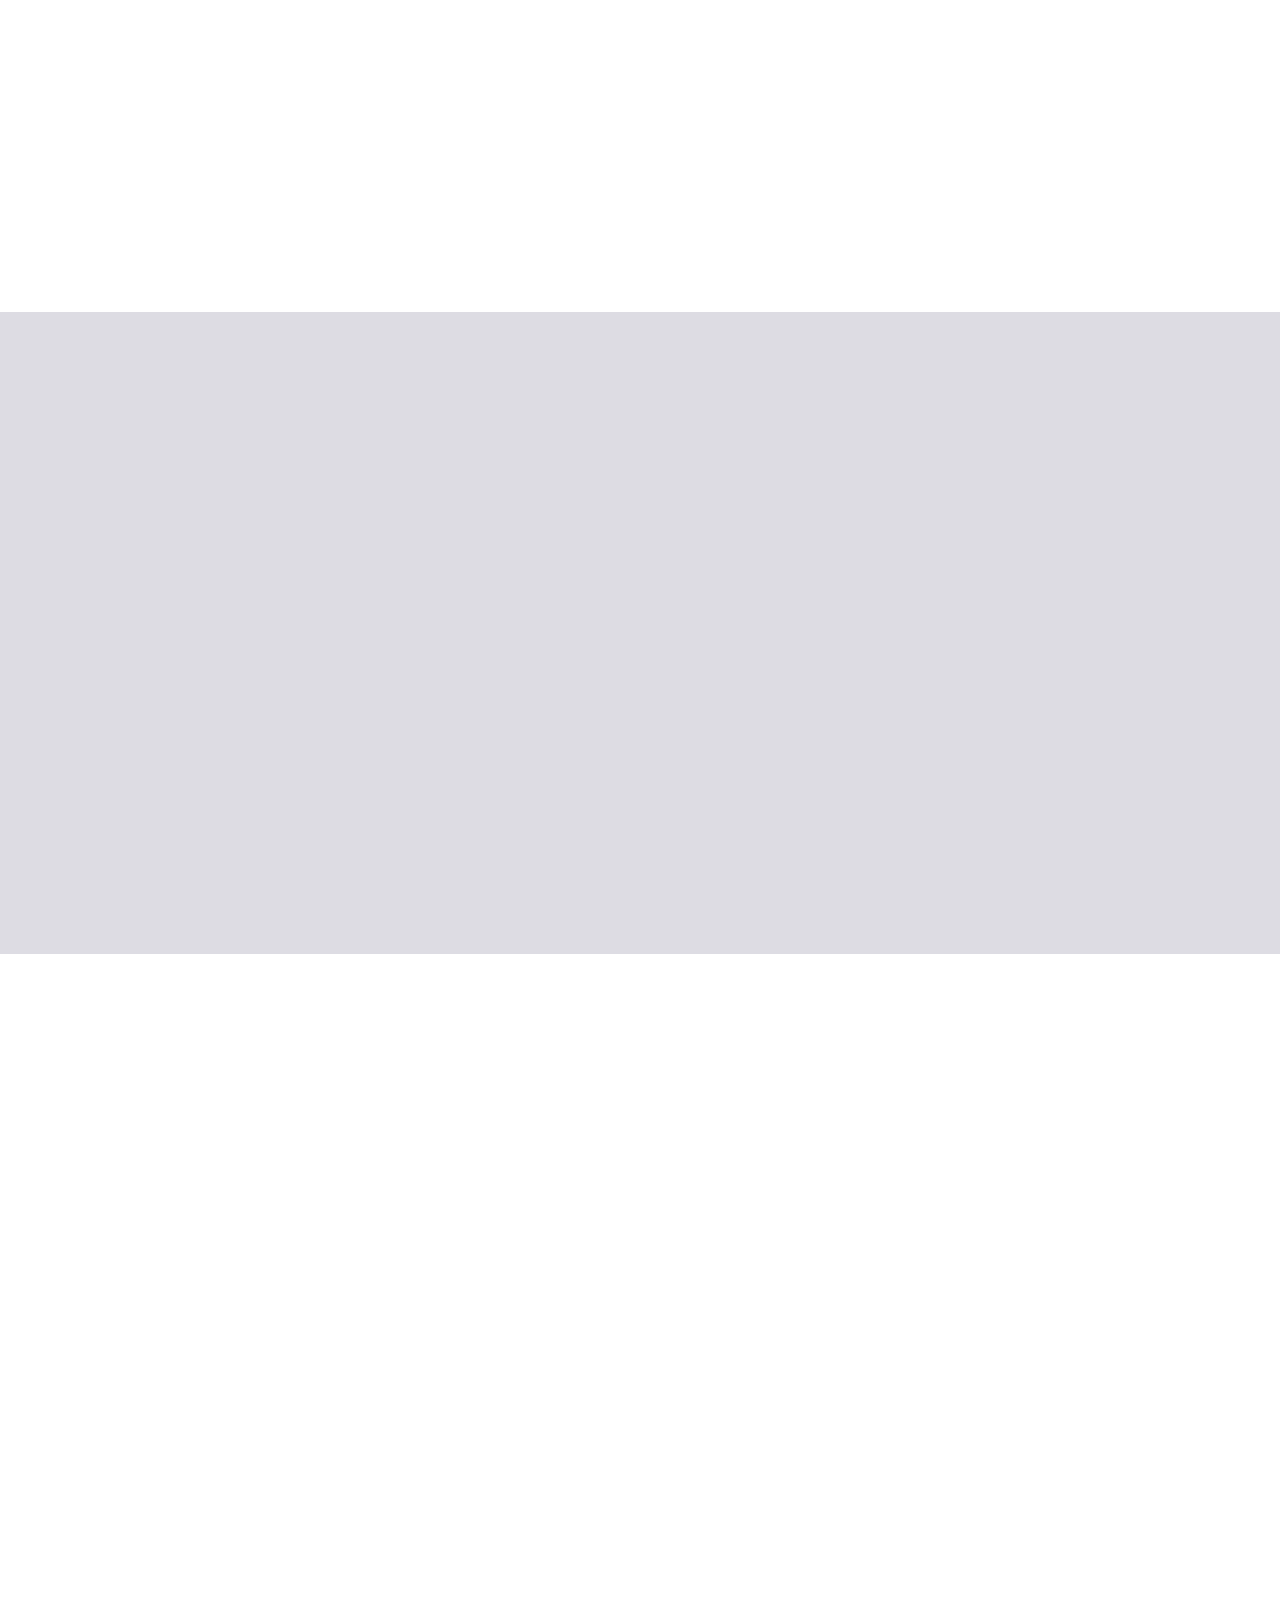
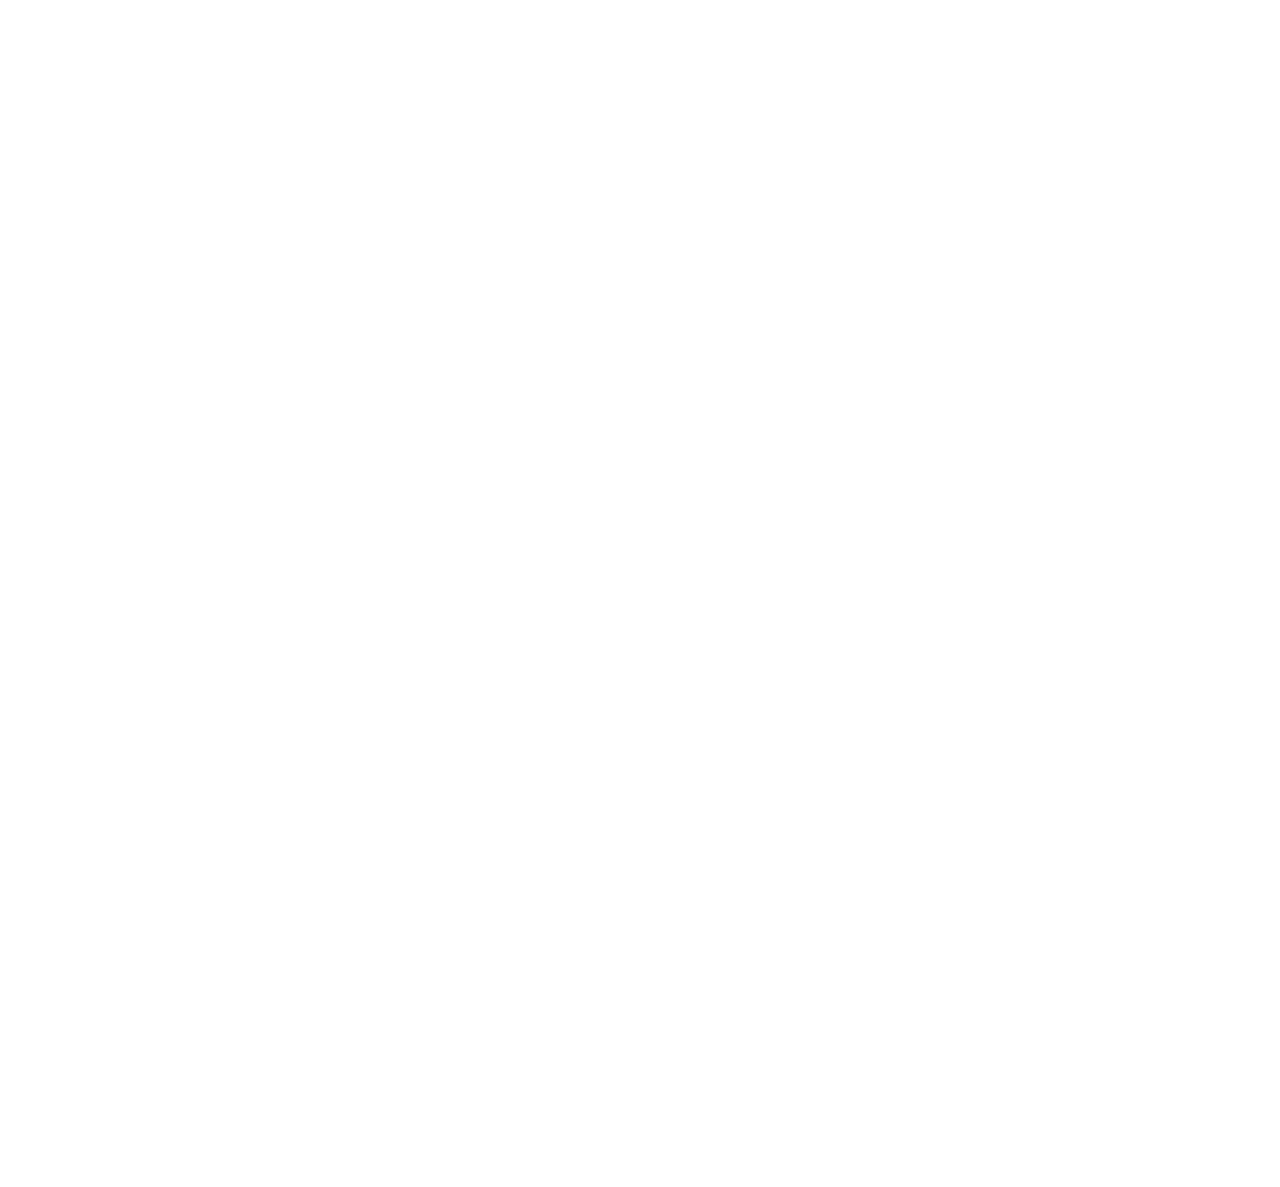
==== commit 3748e53f: "navigation" ====
--- a/index.html
+++ b/index.html
@@ -59,7 +59,7 @@
                         <a href="#about-section" class="nav-item nav-link"><span class="hc-dark">About</span></a>
                         <a href="#services-section" class="nav-item nav-link"><span class="hc-dark">Services</span></a>
                         <a href="#features-section" class="nav-item nav-link"><span class="hc-dark">Features</span></a>
-                        <a href="#team-section" class="nav-item nav-link"><span class="hc-dark">Out Team</span></a>
+                        <a href="#team-section" class="nav-item nav-link"><span class="hc-dark">Our Team</span></a>
                         <!--<div class="nav-item dropdown">
                             <a href="#" class="nav-link dropdown-toggle" data-bs-toggle="dropdown">Pages</a>
                             <div class="dropdown-menu m-0">
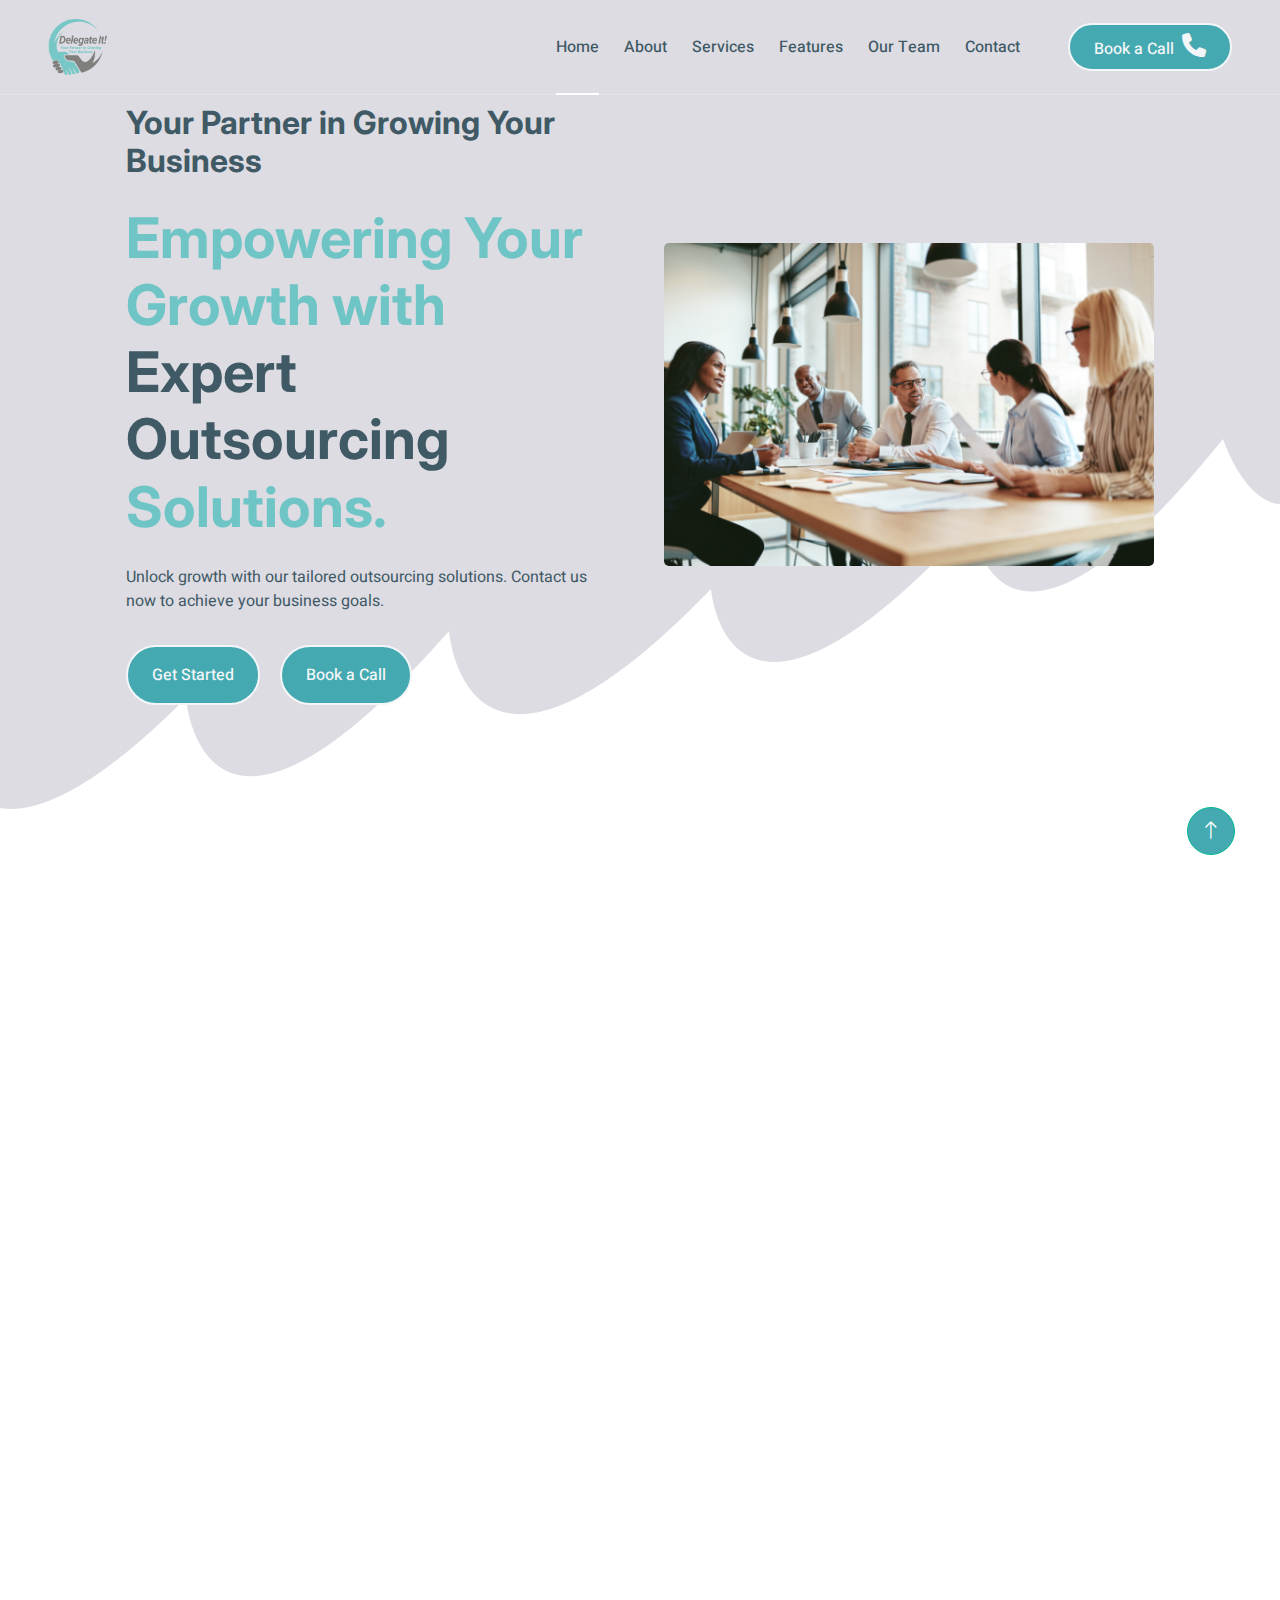
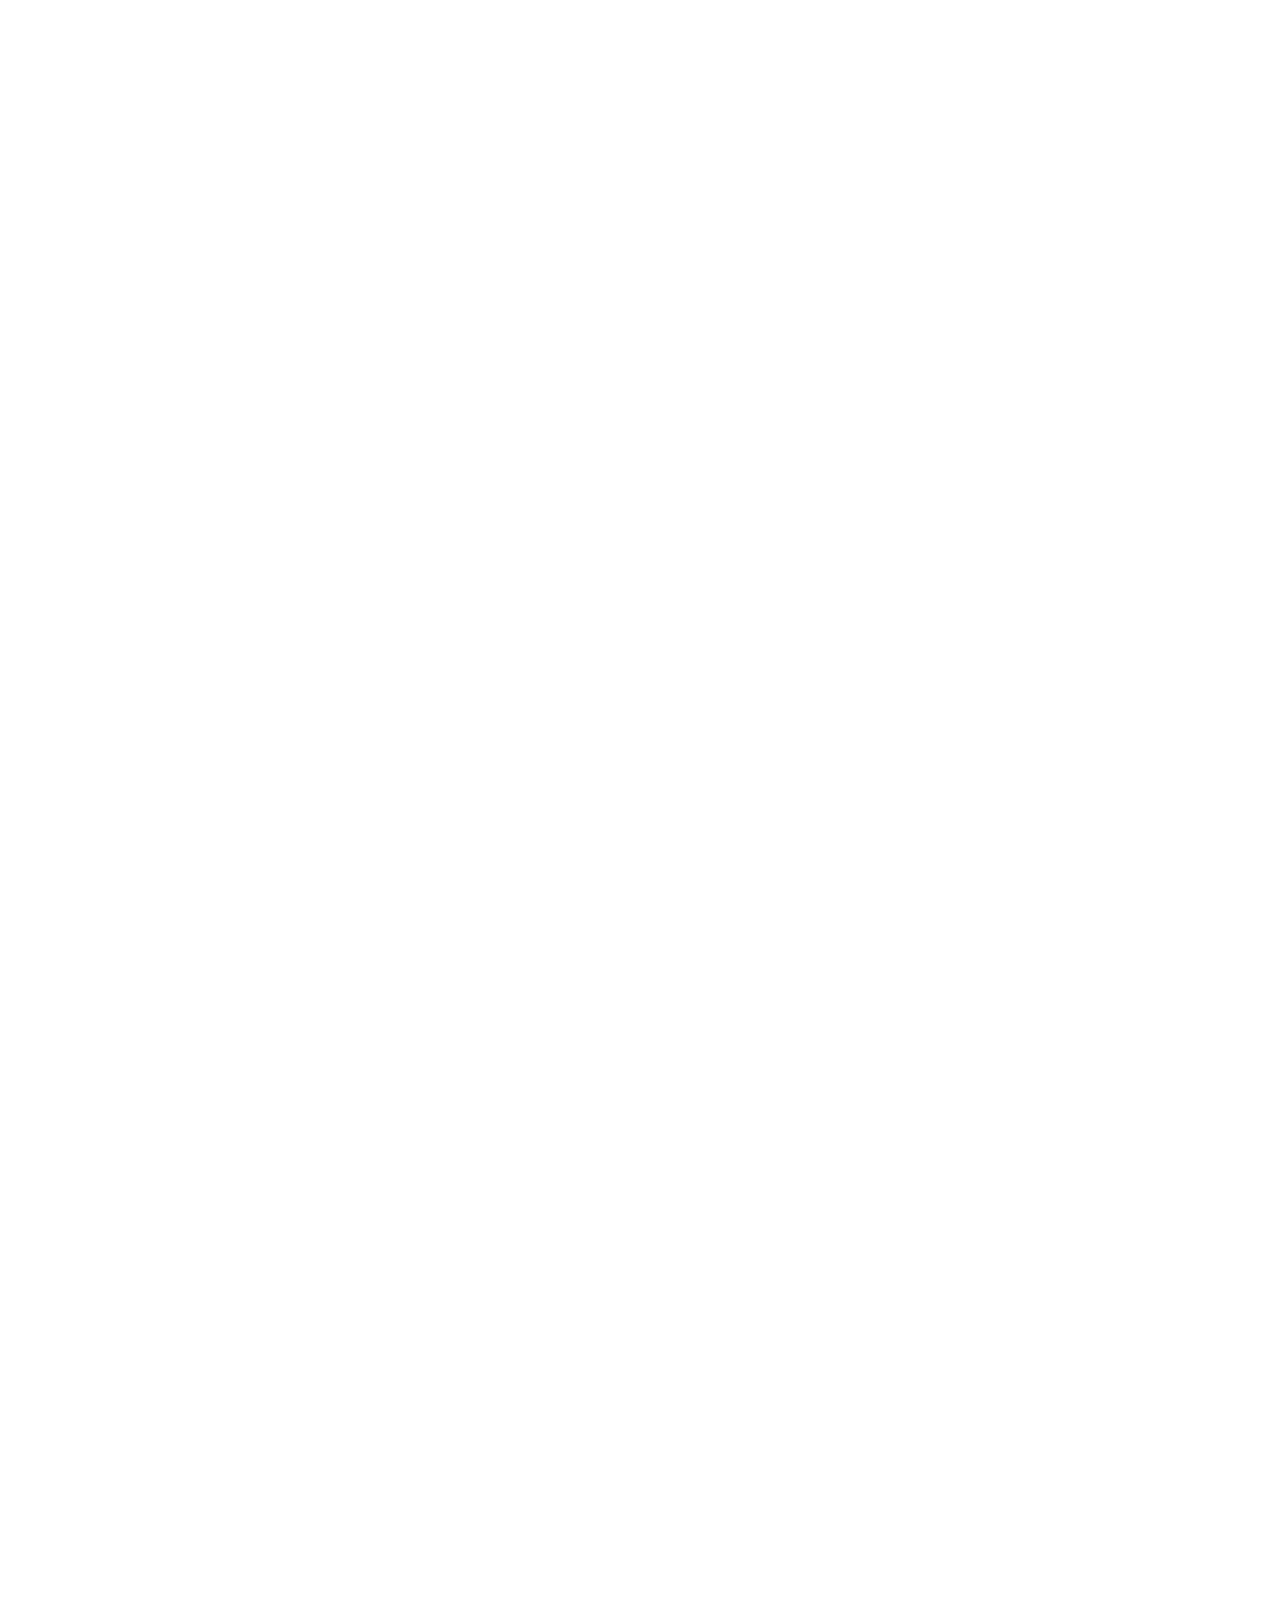
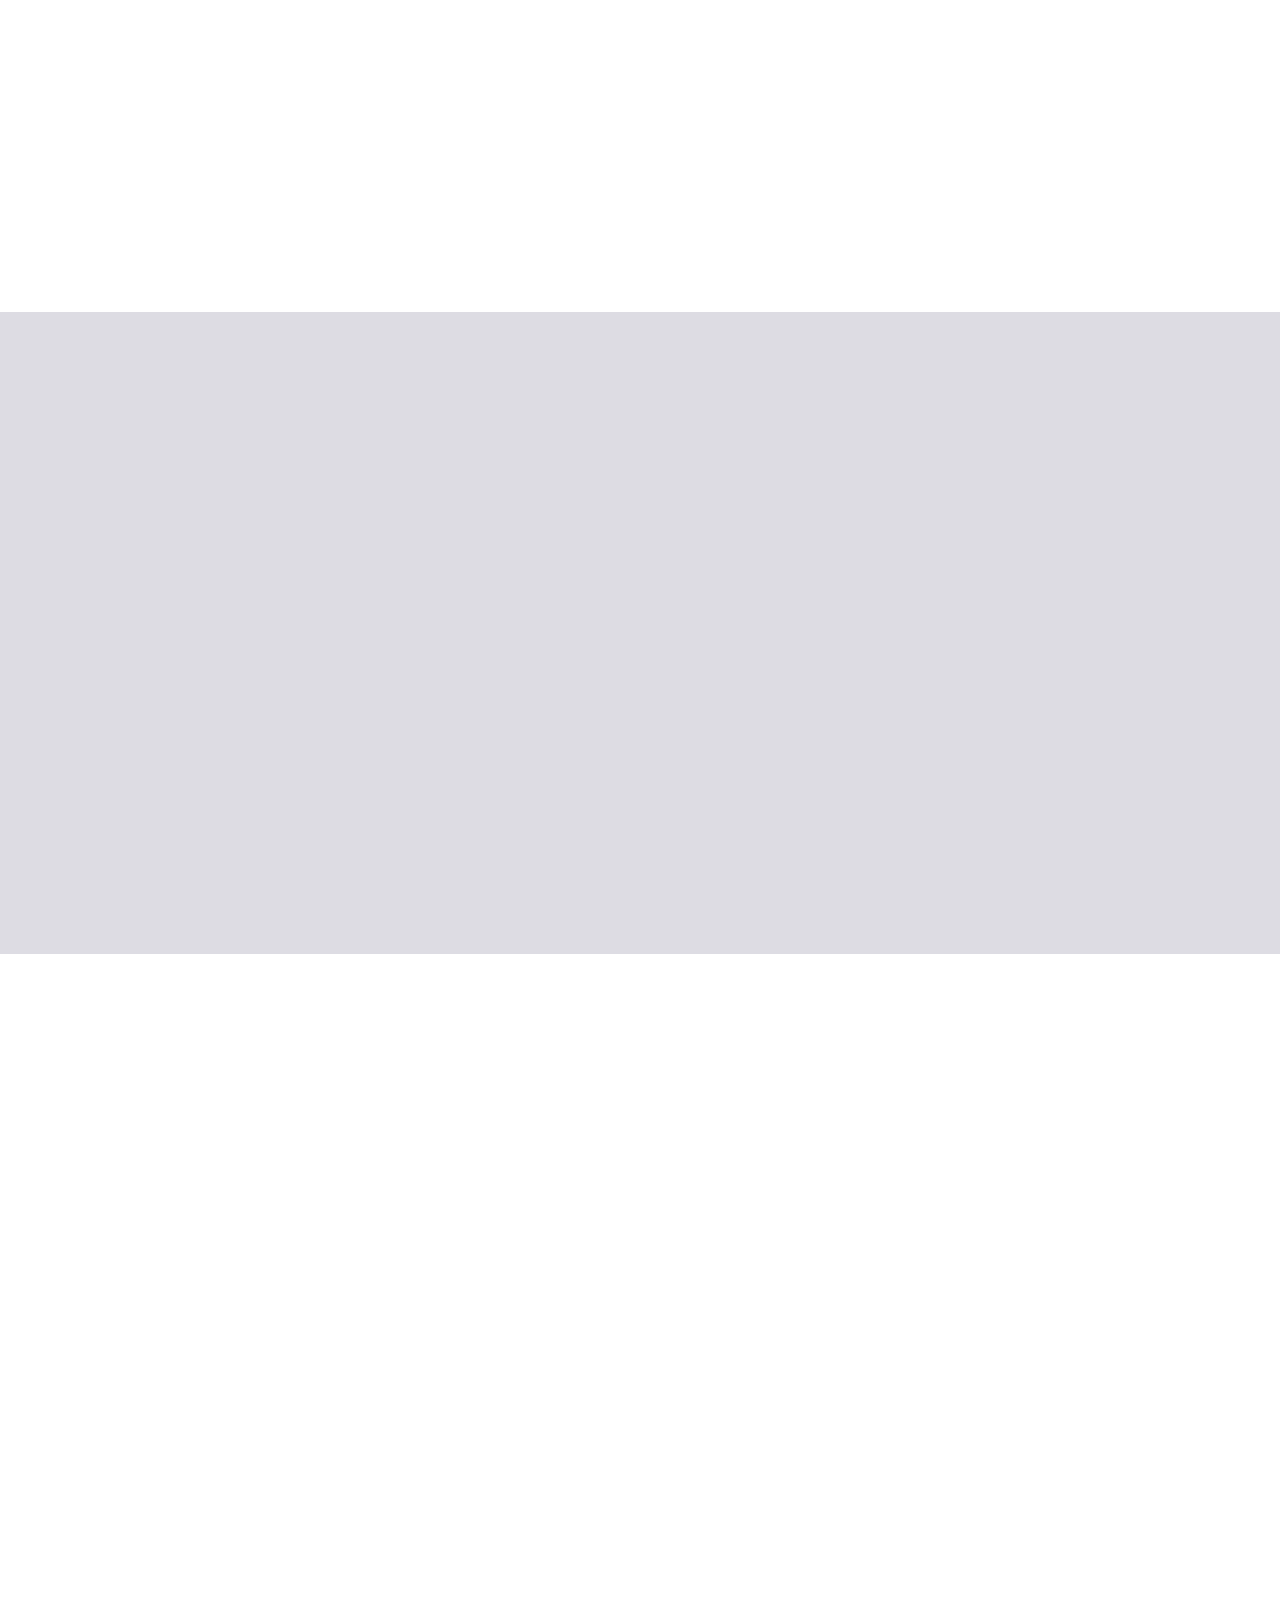
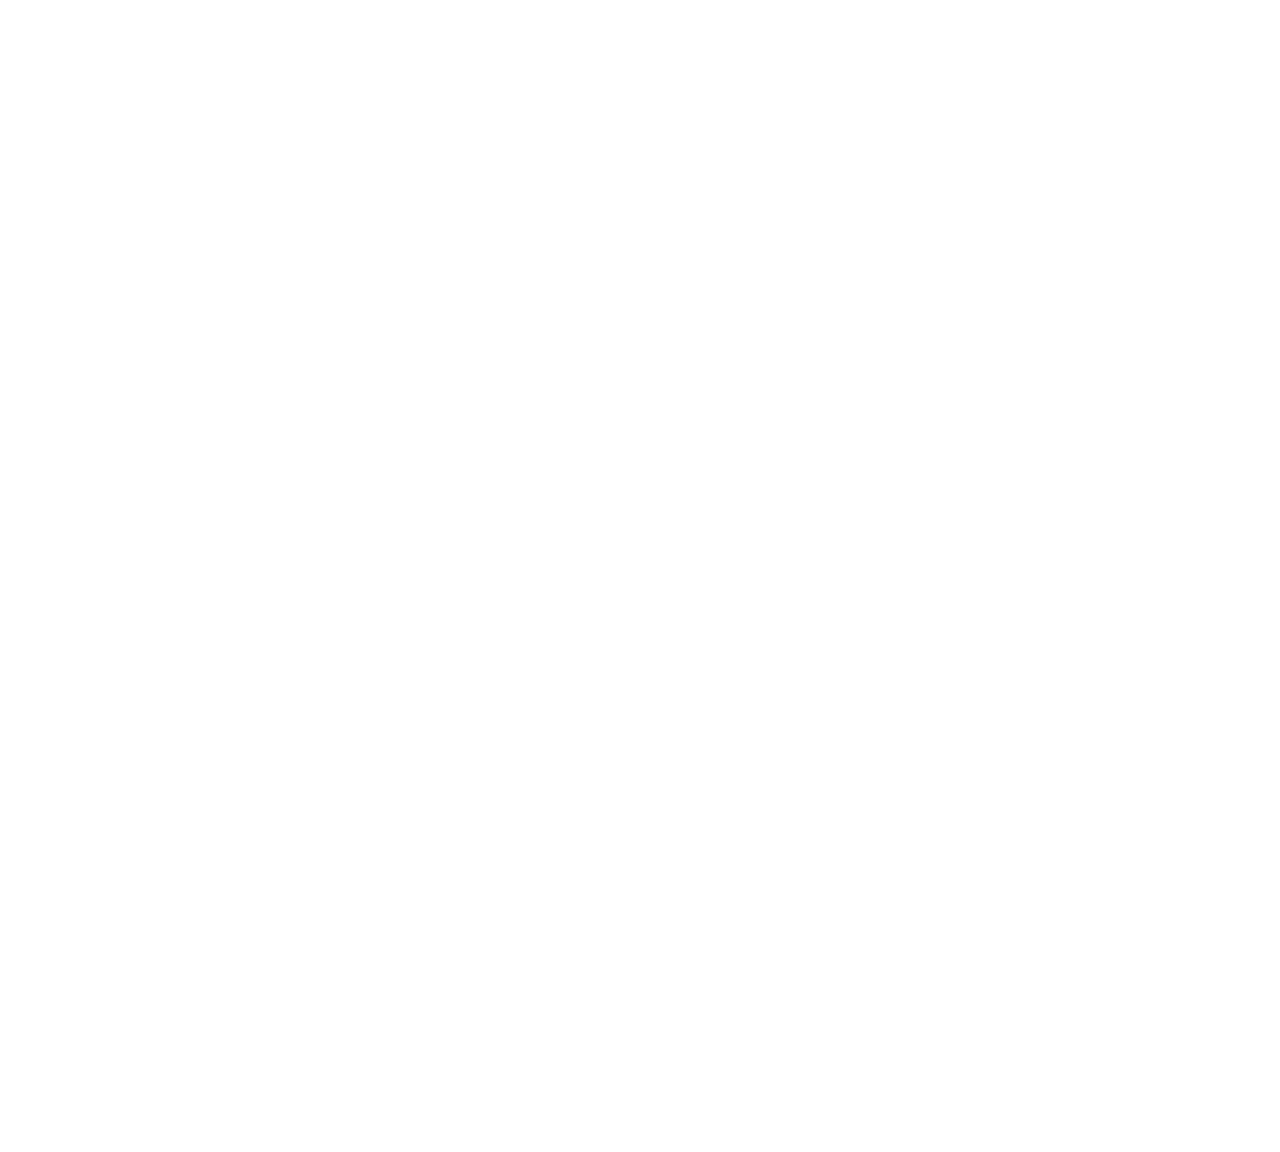
==== commit 226c467f: "added new team member" ====
--- a/index.html
+++ b/index.html
@@ -566,7 +566,7 @@
                     <h2 class="mb-5">Meet Our Team Members</h2>
                 </div>
                 <div class="row g-4 justify-content-center">
-                    <div class="col-lg-4 col-md-6 wow fadeInUp" data-wow-delay="0.1s">
+                    <div class="col-lg-3 col-md-6 wow fadeInUp" data-wow-delay="0.1s">
                         <div class="team-item ">
                             <h5>Marjorie May U. Teh</h5>
                             <p class="mb-4">CEO | Founder</p>
@@ -577,7 +577,7 @@
                             </div>
                         </div>
                     </div>
-                    <div class="col-lg-4 col-md-6 wow fadeInUp" data-wow-delay="0.1s">
+                    <div class="col-lg-3 col-md-6 wow fadeInUp" data-wow-delay="0.1s">
                         <div class="team-item">
                             <h5>Phillip Tan</h5>
                             <p class="mb-4">Operations Consultant</p>
@@ -588,7 +588,18 @@
                             </div>
                         </div>
                     </div>
-                    <div class="col-lg-4 col-md-6 wow fadeInUp" data-wow-delay="0.3s">
+                    <div class="col-lg-3 col-md-6 wow fadeInUp" data-wow-delay="0.3s">
+                        <div class="team-item">
+                            <h5>Teresa Rhodes</h5>
+                            <p class="mb-4">Accounts Coordinator</p>
+                            <img class="img-fluid rounded-circle w-100 mb-4" src="img/team/Teresa Rhodes - placeholder.jpg" alt="">
+                            <div class="d-flex justify-content-center">
+                                <a class="btn btn-square text-primary bg-white m-1" href=""><i class="fab fa-facebook-f"></i></a>
+                                <a class="btn btn-square text-primary bg-white m-1" href="https://www.linkedin.com/in/teresa-rhodes-1357ba8b/"><i class="fab fa-linkedin-in"></i></a>
+                            </div>
+                        </div>
+                    </div>
+                    <div class="col-lg-3 col-md-6 wow fadeInUp" data-wow-delay="0.3s">
                         <div class="team-item">
                             <h5>Marvin Intos</h5>
                             <p class="mb-4">Business Development Manager</p>
@@ -659,7 +670,8 @@
                             <img class="img-fluid rounded" src="img/small_header_logo.png">
                         </div>
                         
-                        <p><i class="fa fa-map-marker-alt me-3"></i>Central Park Davao City, Philippines</p>
+                        <p><i class="fa fa-map-marker-alt me-3"></i>Henderson, Nevada, United States</p>
+                        <p><i class="fa fa-phone me-3"></i>+ (801) 648-4058</p>
                         <!--<p><i class="fa fa-envelope me-3"></i>marjorie@youcandelegate.com</p>-->
                         <div class="d-flex pt-2">
                             <a class="btn btn-outline-light bg-teal btn-social" href=""><i class="fab fa-twitter"></i></a>
